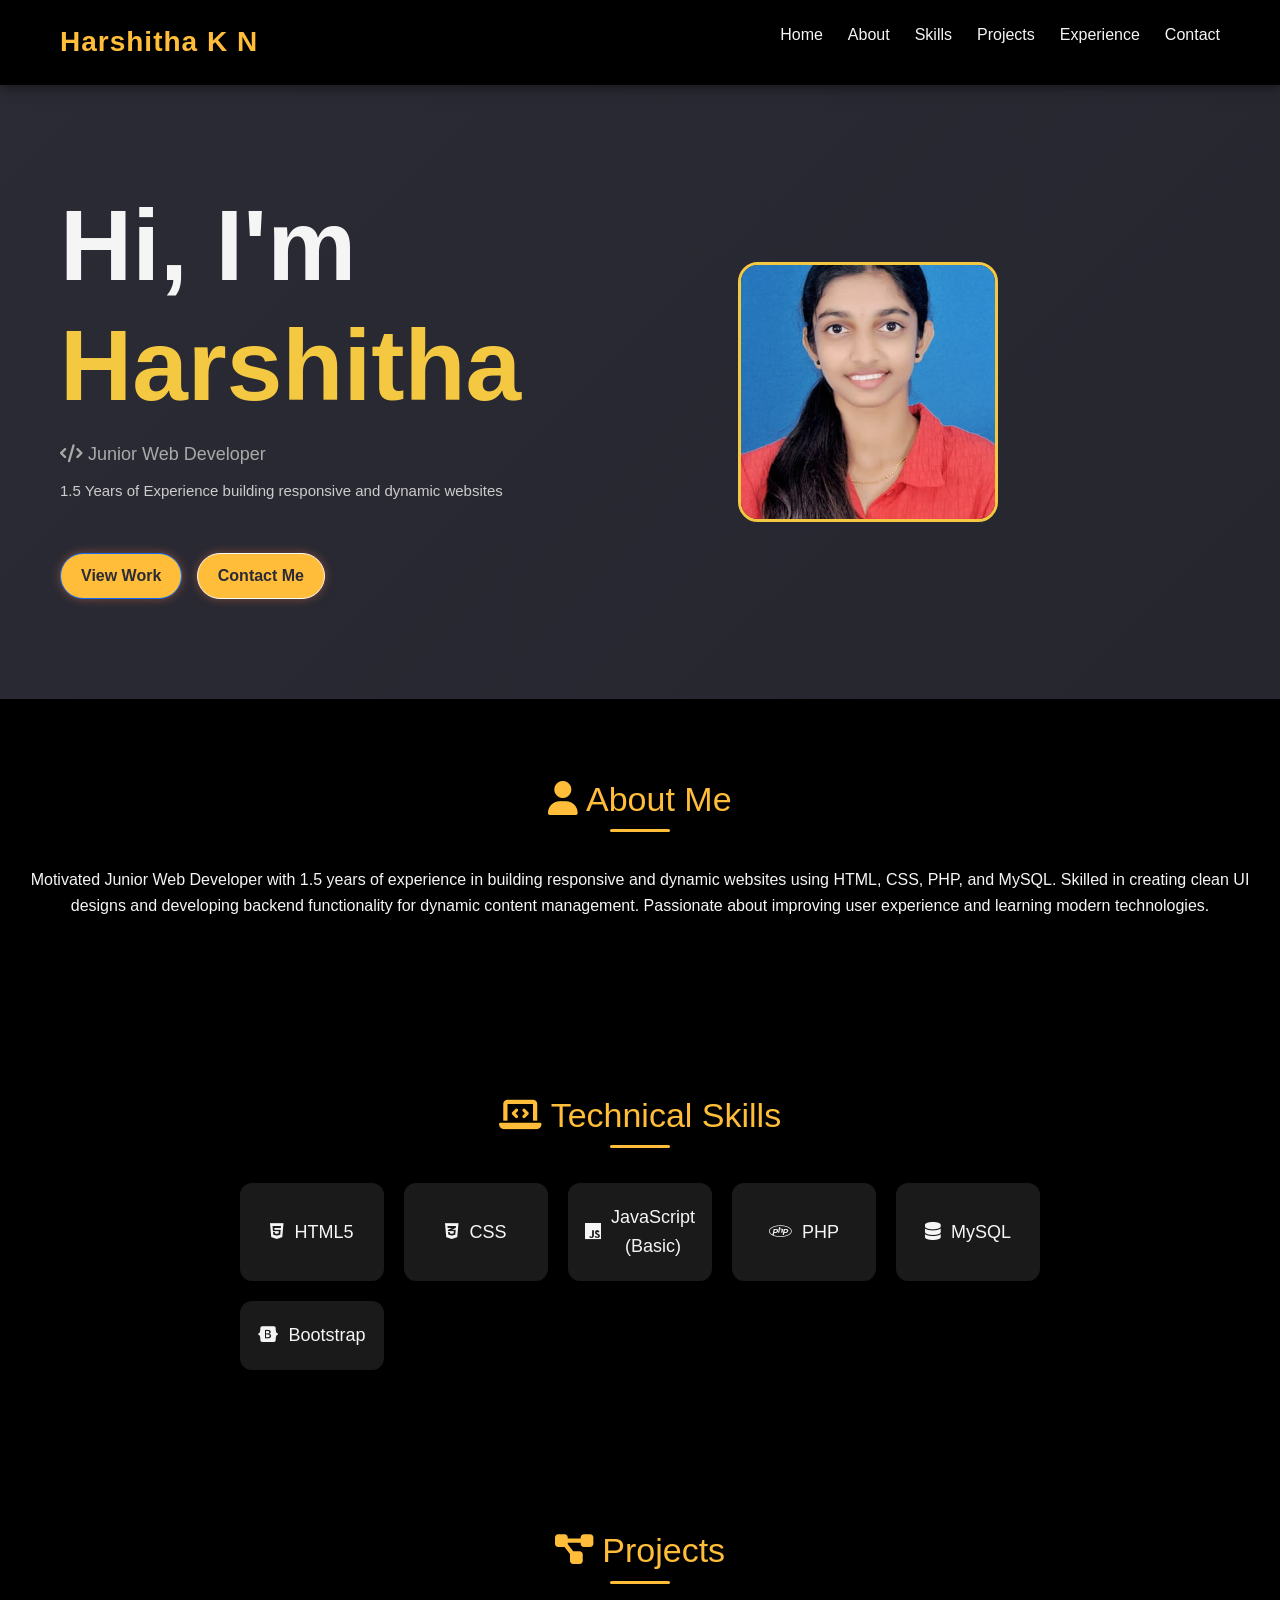
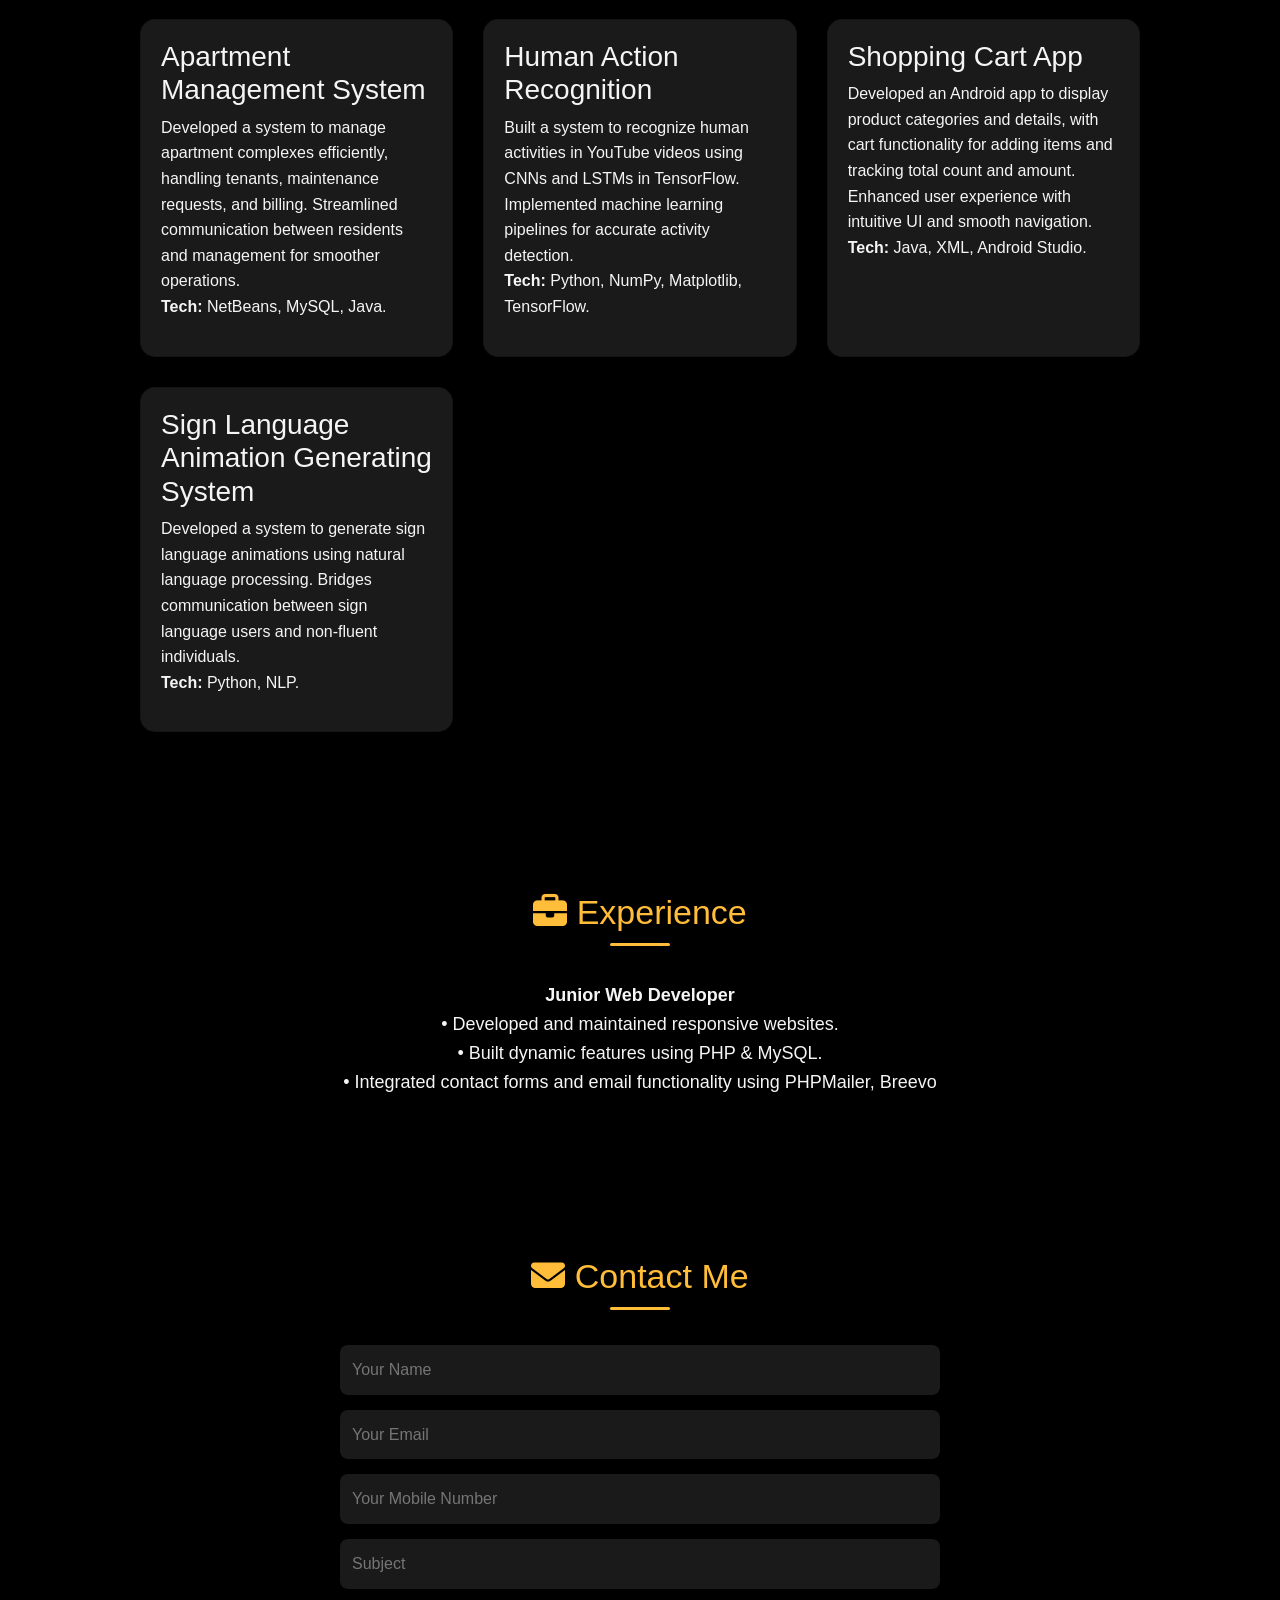
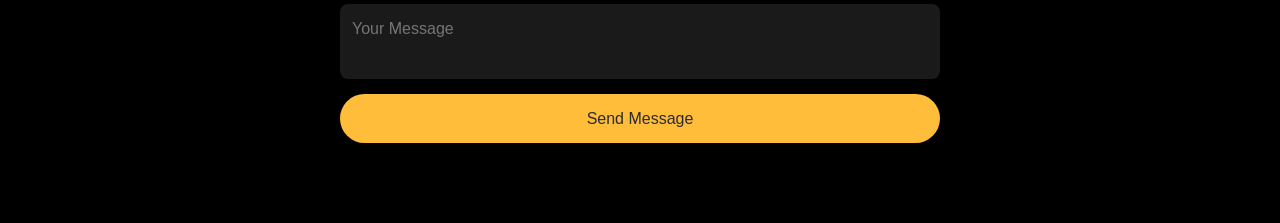
==== index.html @ 9b7e2f8a "Rename index.php to index.html" ====
<!DOCTYPE html>
<html lang="en">

<head>
    <meta charset="UTF-8">
    <link rel="stylesheet" href="https://cdnjs.cloudflare.com/ajax/libs/font-awesome/6.5.0/css/all.min.css">
    <link href="https://cdn.jsdelivr.net/npm/bootstrap@5.3.2/dist/css/bootstrap.min.css" rel="stylesheet">
    <title>Harshitha K N | Web Developer</title>
    <link href="https://fonts.googleapis.com/css2?family=Poppins:wght@300;400;500;600;700&display=swap" rel="stylesheet">
    <link rel="stylesheet" href="style.css">
</head>

<body>

    <!-- HEADER -->
    <header>
        <div class="container">
            <div class="logo">Harshitha <span>K N</span></div>
            <nav>
                <ul>
                    <li><a href="#hero">Home</a></li>
                    <li><a href="#about">About</a></li>
                    <li><a href="#skills">Skills</a></li>
                    <li><a href="#projects">Projects</a></li>
                    <li><a href="#experience">Experience</a></li>
                    <li><a href="#contact">Contact</a></li>
                </ul>
            </nav>
        </div>
    </header>

    <!-- HERO -->
    <section id="hero" class="hero">
    <div class="container">
        <div class="row align-items-center">

            <!-- LEFT SIDE TEXT -->
            <div class="col-md-6 hero-text">
                <h1>
                    Hi, I'm <span class="highlight">Harshitha</span>
                </h1>

                <p class="hero-sub">
                    <i class="fa-solid fa-code"></i>
                    Junior Web Developer
                </p>

                <p class="hero-exp">
                    1.5 Years of Experience building responsive and dynamic websites
                </p>

                <div class="hero-buttons">
                    <a href="#projects" class="btn btn-primary">View Work</a>
                    <a href="#contact" class="btn btn-outline-light">Contact Me</a>
                </div>
            </div>

            <!-- RIGHT SIDE IMAGE -->
            <div class="col-md-6 text-center">
                <div class="img-wrapper">
                    <img src="img/profile.jpeg" alt="Harshitha" class="profile-img">
                </div>
            </div>

        </div>
    </div>
</section>

    <!-- ABOUT -->
    <section id="about" class="section dark">
        <h2><i class="fa-solid fa-user"></i> About Me</h2>
        <p>
            Motivated Junior Web Developer with 1.5 years of experience in building responsive and dynamic websites
            using HTML, CSS, PHP, and MySQL. Skilled in creating clean UI designs and developing backend functionality
            for dynamic content management. Passionate about improving user experience and learning modern technologies.
        </p>
    </section>

    <!-- SKILLS -->
    <section id="skills" class="section dark">
        <h2><i class="fa-solid fa-laptop-code"></i> Technical Skills</h2>
        <ul class="skills-list">
            <li><i class="fa-brands fa-html5"></i> HTML5</li>
            <li><i class="fa-brands fa-css3-alt"></i> CSS</li>
            <li><i class="fa-brands fa-js"></i> JavaScript (Basic)</li>
            <li><i class="fa-brands fa-php"></i> PHP</li>
            <li><i class="fa-solid fa-database"></i> MySQL</li>
            <li><i class="fa-brands fa-bootstrap"></i> Bootstrap</li>
        </ul>
    </section>

    <!-- PROJECTS -->
    <section id="projects" class="section dark">
        <h2><i class="fa-solid fa-diagram-project"></i> Projects</h2>
        <div class="grid">

            <div class="card">
                <!-- <img src="project3.jpg" alt="Apartment Management System" class="project-img"> -->
                <h3>Apartment Management System</h3>
                <p>
                    Developed a system to manage apartment complexes efficiently, handling tenants, maintenance requests, and billing.
                    Streamlined communication between residents and management for smoother operations.<br>
                    <strong>Tech:</strong> NetBeans, MySQL, Java.
                </p>
            </div>

            <div class="card">
                <!-- <img src="project4.jpg" alt="Human Action Recognition" class="project-img"> -->
                <h3>Human Action Recognition</h3>
                <p>
                    Built a system to recognize human activities in YouTube videos using CNNs and LSTMs in TensorFlow.
                    Implemented machine learning pipelines for accurate activity detection.<br>
                    <strong>Tech:</strong> Python, NumPy, Matplotlib, TensorFlow.
                </p>
            </div>

            <div class="card">
                <!-- <img src="project5.jpg" alt="Shopping Cart App" class="project-img"> -->
                <h3>Shopping Cart App</h3>
                <p>
                    Developed an Android app to display product categories and details, with cart functionality for adding items and tracking total count and amount.
                    Enhanced user experience with intuitive UI and smooth navigation.<br>
                    <strong>Tech:</strong> Java, XML, Android Studio.
                </p>
            </div>

            <div class="card">
                <!-- <img src="project6.jpg" alt="Sign Language Animation System" class="project-img"> -->
                <h3>Sign Language Animation Generating System</h3>
                <p>
                    Developed a system to generate sign language animations using natural language processing.
                    Bridges communication between sign language users and non-fluent individuals.<br>
                    <strong>Tech:</strong> Python, NLP.
                </p>
            </div>


        </div>
    </section>

    <!-- EXPERIENCE -->
    <section id="experience" class="section dark experience">
        <h2><i class="fa-solid fa-briefcase"></i> Experience</h2>
        <p>
            <strong>Junior Web Developer</strong><br>
            • Developed and maintained responsive websites.<br>
            • Built dynamic features using PHP & MySQL.<br>
            • Integrated contact forms and email functionality using PHPMailer, Breevo<br>
        </p>
    </section>

    <!-- CONTACT -->
    <section id="contact" class="section dark">
        <h2><i class="fa-solid fa-envelope"></i> Contact Me</h2>
        <form action="send.php" method="post">
            <input type="text" name="name" placeholder="Your Name" required>
            <input type="email" name="email" placeholder="Your Email" required>
            <input type="text" name="number" placeholder="Your Mobile Number" required>
            <input type="text" name="subject" placeholder="Subject" required>
            <textarea name="comments" placeholder="Your Message" required></textarea>
            <button type="submit">Send Message</button>
        </form>
    </section>

</body>

</html>
---- style.css ----
/* Reset & Global */
* {
  margin: 0;
  padding: 0;
  box-sizing: border-box;
  font-family: 'Segoe UI', sans-serif;
}

body {
  background: linear-gradient(135deg, #2B2B35, #1F1F27);
  color: #F5F5F5;
  line-height: 1.6;
  scroll-behavior: smooth;
}

/* Container */
.container {
  max-width: 1200px;
  margin: auto;
  padding: 0 20px;
  display: flex;
  justify-content: space-between;
  align-items: center;
}

/* Header */
header {
  background-color: black;
  padding: 20px 0;
  position: sticky;
  top: 0;
  z-index: 100;
  backdrop-filter: blur(8px);
  box-shadow: 0 2px 12px rgba(0, 0, 0, 0.5);
}

.logo {
  font-size: 28px;
  color: #ffbd39;
  font-weight: bold;
  letter-spacing: 1px;
}

nav ul {
  list-style: none;
  display: flex;
  gap: 25px;
}

nav ul li a {
  color: #F5F5F5;
  text-decoration: none;
  font-weight: 500;
  transition: 0.3s;
  position: relative;
}

nav ul li a::after {
  content: '';
  width: 0;
  height: 2px;
  background: #ffbd39;
  position: absolute;
  left: 0;
  bottom: -4px;
  transition: 0.3s;
}

nav ul li a:hover::after {
  width: 100%;
}

nav ul li a:hover {
  color: #ffbd39;
}

/* Hero */
.hero {
    padding: 100px 0;
}

.hero-text h1 {
    font-size: 100px;
    font-weight: 700;
    margin-bottom: 15px;
}

.hero-text .highlight {
    color: #f5c842;
}

.hero-sub {
    font-size: 18px;
    color: #aaa;
    margin-bottom: 10px;
}

.hero-exp {
    font-size: 15px;
    color: #ccc;
    margin-bottom: 25px;
}

.hero-buttons .btn {
    margin-right: 10px;
    border-radius: 30px;
    padding: 10px 20px;
}

/* Image styling */
.img-wrapper {
    position: relative;
    display: inline-block;
}

.profile-img {
    width: 260px;
    height: 260px;
    object-fit: cover;
    border-radius: 20px;
    border: 3px solid #f5c842;
    transition: transform 0.3s ease;
}

.profile-img:hover {
    transform: scale(1.05);
}

@keyframes fadeIn {
  0% {
    opacity: 0;
    transform: translateY(20px);
  }

  100% {
    opacity: 1;
    transform: translateY(0);
  }
}

.btn {
  background-color: #ffbd39;
  color: #2B2B35;
  padding: 12px 25px;
  display: inline-block;
  border-radius: 30px;
  text-decoration: none;
  margin-top: 25px;
  font-weight: bold;
  box-shadow: 0 0 10px rgba(255, 127, 80, 0.4);
  transition: 0.3s ease;
}

.btn:hover {
  background-color: #FF5722;
  color: white;
  transform: scale(1.05);
}

/* Section */
.section {
  padding: 80px 20px;
  text-align: center;
}

.section h2 {
  font-size: 34px;
  margin-bottom: 35px;
  color: #ffbd39;
  position: relative;
}

.section h2::after {
  content: '';
  display: block;
  width: 60px;
  height: 3px;
  background: #ffbd39;
  margin: 10px auto 0;
  border-radius: 3px;
}

.section.dark {
  background-color: black;
}

/* Skills */
.skills-list {
  list-style: none;
  display: grid;
  grid-template-columns: repeat(auto-fit, minmax(140px, 1fr));
  gap: 20px;
  padding: 0;
  max-width: 800px;
  margin: auto;
}

.skills-list li {
  background: rgba(255, 255, 255, 0.1);
  padding: 20px;
  border-radius: 12px;
  font-size: 18px;
  font-weight: 500;
  display: flex;
  align-items: center;
  justify-content: center;
  gap: 10px;
  transition: 0.3s;
}

.skills-list li:hover {
  background: #ffbd39;
  color: #2B2B35;
}

/* Projects */
.grid {
  display: grid;
  grid-template-columns: repeat(auto-fit, minmax(260px, 1fr));
  gap: 30px;
  max-width: 1000px;
  margin: auto;
}

.card {
  background: rgba(255, 255, 255, 0.1);
  border-radius: 15px;
  padding: 20px;
  text-align: left;
  transition: 0.3s;
  color: #F5F5F5;
  backdrop-filter: blur(8px);
}

.card:hover {
  transform: translateY(-8px);
  border: 1px solid #ffbd39;
  box-shadow: 0 8px 16px rgba(0, 0, 0, 0.3);
}

.project-img {
  width: 100%;
  height: 180px;
  object-fit: cover;
  border-radius: 10px;
  margin-bottom: 15px;
}

/* Experience */
.experience p {
  max-width: 700px;
  margin: auto;
  font-size: 18px;
}

/* Contact */
form {
  max-width: 600px;
  margin: auto;
  display: flex;
  flex-direction: column;
  gap: 15px;
}

form input,
form textarea {
  padding: 12px;
  font-size: 16px;
  border: none;
  background: rgba(255, 255, 255, 0.1);
  color: white;
  border-radius: 8px;
}

form textarea {
  resize: none;
}

form button {
  background-color: #ffbd39;
  color: #2B2B35;
  padding: 12px;
  font-size: 16px;
  border: none;
  border-radius: 30px;
  cursor: pointer;
  transition: 0.3s;
}

form button:hover {
  background-color: #FF5722;
  color: white;
}


.thankyou-page {
  display: flex;
  justify-content: center;
  align-items: center;
  height: 100vh;
  background: linear-gradient(135deg, #74ebd5, #ACB6E5);
}

.thankyou-container {
  text-align: center;
  background: #fff;
  padding: 40px 25px;
  border-radius: 12px;
  box-shadow: 0 8px 20px rgba(0, 0, 0, 0.1);
  max-width: 450px;
  width: 90%;
}

.thankyou-container i {
  color: #4BB543;
  font-size: 70px;
  margin-bottom: 15px;
}

.thankyou-container h1 {
  margin: 10px 0;
  font-size: 28px;
  color: #333;

}

.thankyou-container p {
  font-size: 16px;
  color: #555;
  margin: 10px 0 20px;
}

.thankyou-container a {
  display: inline-block;
  padding: 10px 25px;
  background: #4BB543;
  color: #fff;
  border-radius: 50px;
  text-decoration: none;
  font-weight: 600;
}

.thankyou-container a:hover {
  background: #3a9339;
}


/* Responsive */
@media (max-width: 768px) {
  .container {
    flex-direction: column;
  }

  nav ul {
    flex-direction: column;
    gap: 10px;
    padding-top: 10px;
  }

  .social-icons {
    display: none;
  }
}
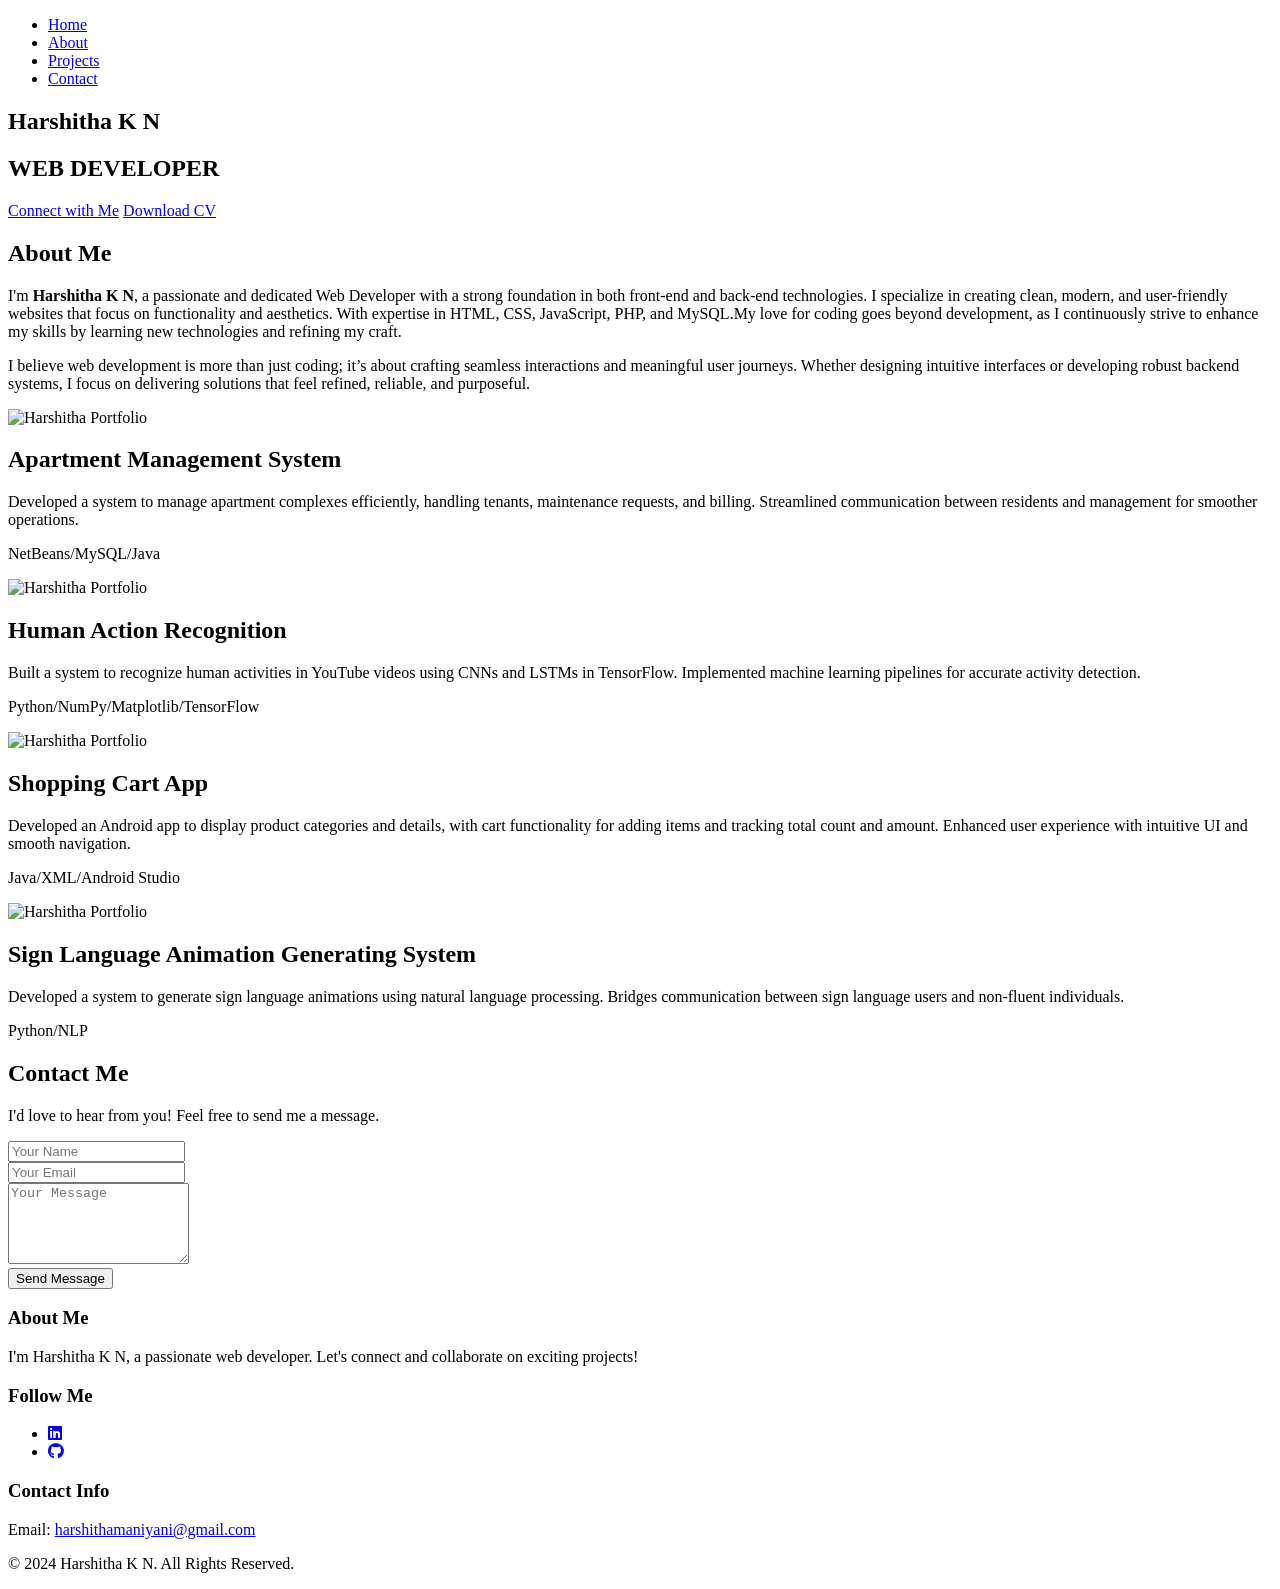
==== commit 1a1c0c38: "Update index.html" ====
--- a/index.html
+++ b/index.html
@@ -3,164 +3,157 @@
 
 <head>
     <meta charset="UTF-8">
-    <link rel="stylesheet" href="https://cdnjs.cloudflare.com/ajax/libs/font-awesome/6.5.0/css/all.min.css">
-    <link href="https://cdn.jsdelivr.net/npm/bootstrap@5.3.2/dist/css/bootstrap.min.css" rel="stylesheet">
-    <title>Harshitha K N | Web Developer</title>
-    <link href="https://fonts.googleapis.com/css2?family=Poppins:wght@300;400;500;600;700&display=swap" rel="stylesheet">
-    <link rel="stylesheet" href="style.css">
+    <meta name="viewport" content="width=device-width, initial-scale=1.0">
+    <meta http-equiv="X-UA-Compatible" content="IE=edge">
+    <meta name="description"
+        content="Harshitha K N's portfolio – A web developer showcasing expertise in HTML, CSS, JavaScript, PHP, and MySQL. Explore innovative web development projects with responsive design and seamless user experience." />
+    <meta name="keywords" content="Harshitha K N, web developer, portfolio" />
+    <title>Harshitha K N | Portfolio</title>
+    <link rel="stylesheet" href="css/style.css" />
+    <link rel="stylesheet" href="https://cdnjs.cloudflare.com/ajax/libs/font-awesome/6.6.0/css/all.min.css"
+        integrity="sha512-Kc323vGBEqzTmouAECnVceyQqyqdsSiqLQISBL29aUW4U/M7pSPA/gEUZQqv1cwx4OnYxTxve5UMg5GT6L4JJg=="
+        crossorigin="anonymous" referrerpolicy="no-referrer" />
+
 </head>
 
+<nav class="navbar">
+    <ul class="nav-links">
+        <li><a href="#home" aria-label="Home">Home</a></li>
+        <li><a href="#about" aria-label="About">About</a></li>
+        <li><a href="#projects" aria-label="Projects">Projects</a></li>
+        <li><a href="#contact" aria-label="Contact">Contact</a></li>
+    </ul>
+    <div class="burger">
+        <div class="line1"></div>
+        <div class="line2"></div>
+        <div class="line3"></div>
+    </div>
+</nav>
+
 <body>
+    <section id="home" class="hero">
+        <div class="hero-container">
+            <h1 class="title-two">Harshitha K N</h1>
+            <h2 class="title-one">WEB DEVELOPER</h2>
+            <div>
+                <a href="mailto:harshithamaniyani@gmail.com" target="_blank" class="btn-two"
+                    aria-label="Harshitha Email">Connect with Me</a>
+                <a href="Harshitha_resume.pdf" target="_blank" aria-label="Harshitha CV" class="btn-one">Download CV</a>
+            </div>
+        </div>
 
-    <!-- HEADER -->
-    <header>
-        <div class="container">
-            <div class="logo">Harshitha <span>K N</span></div>
-            <nav>
-                <ul>
-                    <li><a href="#hero">Home</a></li>
-                    <li><a href="#about">About</a></li>
-                    <li><a href="#skills">Skills</a></li>
-                    <li><a href="#projects">Projects</a></li>
-                    <li><a href="#experience">Experience</a></li>
-                    <li><a href="#contact">Contact</a></li>
-                </ul>
-            </nav>
-        </div>
-    </header>
-
-    <!-- HERO -->
-    <section id="hero" class="hero">
-    <div class="container">
-        <div class="row align-items-center">
-
-            <!-- LEFT SIDE TEXT -->
-            <div class="col-md-6 hero-text">
-                <h1>
-                    Hi, I'm <span class="highlight">Harshitha</span>
-                </h1>
-
-                <p class="hero-sub">
-                    <i class="fa-solid fa-code"></i>
-                    Junior Web Developer
-                </p>
-
-                <p class="hero-exp">
-                    1.5 Years of Experience building responsive and dynamic websites
-                </p>
-
-                <div class="hero-buttons">
-                    <a href="#projects" class="btn btn-primary">View Work</a>
-                    <a href="#contact" class="btn btn-outline-light">Contact Me</a>
-                </div>
-            </div>
-
-            <!-- RIGHT SIDE IMAGE -->
-            <div class="col-md-6 text-center">
-                <div class="img-wrapper">
-                    <img src="img/profile.jpeg" alt="Harshitha" class="profile-img">
-                </div>
-            </div>
-
-        </div>
-    </div>
-</section>
-
-    <!-- ABOUT -->
-    <section id="about" class="section dark">
-        <h2><i class="fa-solid fa-user"></i> About Me</h2>
-        <p>
-            Motivated Junior Web Developer with 1.5 years of experience in building responsive and dynamic websites
-            using HTML, CSS, PHP, and MySQL. Skilled in creating clean UI designs and developing backend functionality
-            for dynamic content management. Passionate about improving user experience and learning modern technologies.
-        </p>
     </section>
 
-    <!-- SKILLS -->
-    <section id="skills" class="section dark">
-        <h2><i class="fa-solid fa-laptop-code"></i> Technical Skills</h2>
-        <ul class="skills-list">
-            <li><i class="fa-brands fa-html5"></i> HTML5</li>
-            <li><i class="fa-brands fa-css3-alt"></i> CSS</li>
-            <li><i class="fa-brands fa-js"></i> JavaScript (Basic)</li>
-            <li><i class="fa-brands fa-php"></i> PHP</li>
-            <li><i class="fa-solid fa-database"></i> MySQL</li>
-            <li><i class="fa-brands fa-bootstrap"></i> Bootstrap</li>
-        </ul>
-    </section>
-
-    <!-- PROJECTS -->
-    <section id="projects" class="section dark">
-        <h2><i class="fa-solid fa-diagram-project"></i> Projects</h2>
-        <div class="grid">
-
-            <div class="card">
-                <!-- <img src="project3.jpg" alt="Apartment Management System" class="project-img"> -->
-                <h3>Apartment Management System</h3>
-                <p>
-                    Developed a system to manage apartment complexes efficiently, handling tenants, maintenance requests, and billing.
-                    Streamlined communication between residents and management for smoother operations.<br>
-                    <strong>Tech:</strong> NetBeans, MySQL, Java.
-                </p>
-            </div>
-
-            <div class="card">
-                <!-- <img src="project4.jpg" alt="Human Action Recognition" class="project-img"> -->
-                <h3>Human Action Recognition</h3>
-                <p>
-                    Built a system to recognize human activities in YouTube videos using CNNs and LSTMs in TensorFlow.
-                    Implemented machine learning pipelines for accurate activity detection.<br>
-                    <strong>Tech:</strong> Python, NumPy, Matplotlib, TensorFlow.
-                </p>
-            </div>
-
-            <div class="card">
-                <!-- <img src="project5.jpg" alt="Shopping Cart App" class="project-img"> -->
-                <h3>Shopping Cart App</h3>
-                <p>
-                    Developed an Android app to display product categories and details, with cart functionality for adding items and tracking total count and amount.
-                    Enhanced user experience with intuitive UI and smooth navigation.<br>
-                    <strong>Tech:</strong> Java, XML, Android Studio.
-                </p>
-            </div>
-
-            <div class="card">
-                <!-- <img src="project6.jpg" alt="Sign Language Animation System" class="project-img"> -->
-                <h3>Sign Language Animation Generating System</h3>
-                <p>
-                    Developed a system to generate sign language animations using natural language processing.
-                    Bridges communication between sign language users and non-fluent individuals.<br>
-                    <strong>Tech:</strong> Python, NLP.
-                </p>
-            </div>
-
+    <section id="about">
+        <div class="about-content">
+            <h2 class="title-three">About Me</h2>
+            <p>I'm <strong>Harshitha K N</strong>, a passionate and dedicated Web Developer with a strong foundation in
+                both front-end and back-end technologies. I specialize in creating clean, modern, and user-friendly
+                websites that focus on functionality and aesthetics. With expertise in HTML, CSS, JavaScript, PHP, and
+                MySQL.My love for coding goes beyond development, as I continuously strive
+                to enhance my skills by learning new technologies and refining my craft.
+            </p>
+            <p>I believe web development is more than just coding; it’s about crafting seamless interactions and meaningful user journeys. Whether designing intuitive interfaces or developing robust backend systems, I focus on delivering solutions that feel refined, reliable, and purposeful.</p>
 
         </div>
     </section>
 
-    <!-- EXPERIENCE -->
-    <section id="experience" class="section dark experience">
-        <h2><i class="fa-solid fa-briefcase"></i> Experience</h2>
-        <p>
-            <strong>Junior Web Developer</strong><br>
-            • Developed and maintained responsive websites.<br>
-            • Built dynamic features using PHP & MySQL.<br>
-            • Integrated contact forms and email functionality using PHPMailer, Breevo<br>
-        </p>
+    <section id="projects">
+        <div class="projects-wrapper">
+            <div class="project-card">
+                <img src="img/apartment.png" alt="Harshitha Portfolio" class="project-image">
+                <h2>Apartment Management System</h2>
+                <p>Developed a system to manage apartment complexes efficiently, handling tenants, maintenance requests, and billing. Streamlined communication between residents and management for smoother operations.</p>
+               <p>
+                 NetBeans/MySQL/Java
+               </p>
+            </div>
+            <div class="project-card">
+                <img src="img/human-action.png" alt="Harshitha Portfolio" class="project-image">
+                <h2>Human Action Recognition</h2>
+                <p>Built a system to recognize human activities in YouTube videos using CNNs and LSTMs in TensorFlow. Implemented machine learning pipelines for accurate activity detection.</p>
+                <p>
+                    Python/NumPy/Matplotlib/TensorFlow
+                </p>
+               
+            </div>
+            <div class="project-card">
+                <img src="img/shopping-cart.png" alt="Harshitha Portfolio" class="project-image">
+                <h2>Shopping Cart App</h2>
+                <p>Developed an Android app to display product categories and details, with cart functionality for adding items and tracking total count and amount. Enhanced user experience with intuitive UI and smooth navigation.</p>
+               <p>
+                Java/XML/Android Studio
+               </p>
+            </div>
+                 <div class="project-card">
+                <img src="img/sign-language.png" alt="Harshitha Portfolio" class="project-image">
+                <h2>Sign Language Animation Generating System</h2>
+                <p>Developed a system to generate sign language animations using natural language processing. Bridges communication between sign language users and non-fluent individuals.</p>
+                <p>Python/NLP
+                </p>
+            </div>
+        </div>
+       
+    </section>
+    
+
+    <section id="contact" class="contact-section">
+        <div class="container">
+            <h2>Contact Me</h2>
+            <p>I'd love to hear from you! Feel free to send me a message.</p>
+            <form action="https://formspree.io/f/meevayej" method="post" class="contact-form">
+                <input type="hidden" name="_redirect" value="thank.html">
+
+                <div class="form-group">
+                    <input type="text" id="name" name="name" placeholder="Your Name" required>
+                </div>
+                <div class="form-group">
+                    <input type="email" id="email" name="email" placeholder="Your Email" required>
+                </div>
+                <div class="form-group">
+                    <textarea id="message" name="message" rows="5" placeholder="Your Message"></textarea>
+                </div>
+                <button type="submit" class="btn-one">Send Message</button>
+            </form>
+        </div>
     </section>
 
-    <!-- CONTACT -->
-    <section id="contact" class="section dark">
-        <h2><i class="fa-solid fa-envelope"></i> Contact Me</h2>
-        <form action="send.php" method="post">
-            <input type="text" name="name" placeholder="Your Name" required>
-            <input type="email" name="email" placeholder="Your Email" required>
-            <input type="text" name="number" placeholder="Your Mobile Number" required>
-            <input type="text" name="subject" placeholder="Subject" required>
-            <textarea name="comments" placeholder="Your Message" required></textarea>
-            <button type="submit">Send Message</button>
-        </form>
-    </section>
+
+    <footer class="footer-section">
+        <div class="footer-container">
+            <div class="footer-content">
+                <div class="footer-about">
+                    <h3>About Me</h3>
+                    <p>I'm Harshitha K N, a passionate web developer. Let's connect and collaborate on exciting projects!
+                    </p>
+                </div>
+                <div class="footer-social">
+                    <h3>Follow Me</h3>
+                    <ul class="social-links">
+                        <li><a href="www.linkedin.com/in/harshitha-k-n-a8bb" target="_blank"
+                                aria-label="Harshitha Linkedin"><i class="fab fa-linkedin"></i></a></li>
+                        <li><a href="https://github.com/HarshithaGith" target="_blank" aria-label="Harshitha Github"><i
+                                    class="fab fa-github"></i></a>
+                        </li>
+                        <!-- <li><a href="#" target="_blank"><i class="fab fa-twitter"></i></a></li> -->
+                        <!-- <li><a href="#" target="_blank"
+                                aria-label="Harshitha Instagram"><i class="fab fa-instagram"></i></a></li> -->
+                    </ul>
+                </div>
+                <div class="footer-contact">
+                    <h3>Contact Info</h3>
+                    <p>Email: <a href="mailto:harshithamaniyani@gmail.com" target="_blank"
+                            aria-label="Harshitha Email">harshithamaniyani@gmail.com</a>
+                    </p>
+                </div>
+            </div>
+            <div class="footer-bottom">
+                <p>&copy; 2024 Harshitha K N. All Rights Reserved.</p>
+            </div>
+        </div>
+    </footer>
+
+    <script src="script.js" defer></script>
 
 </body>
 
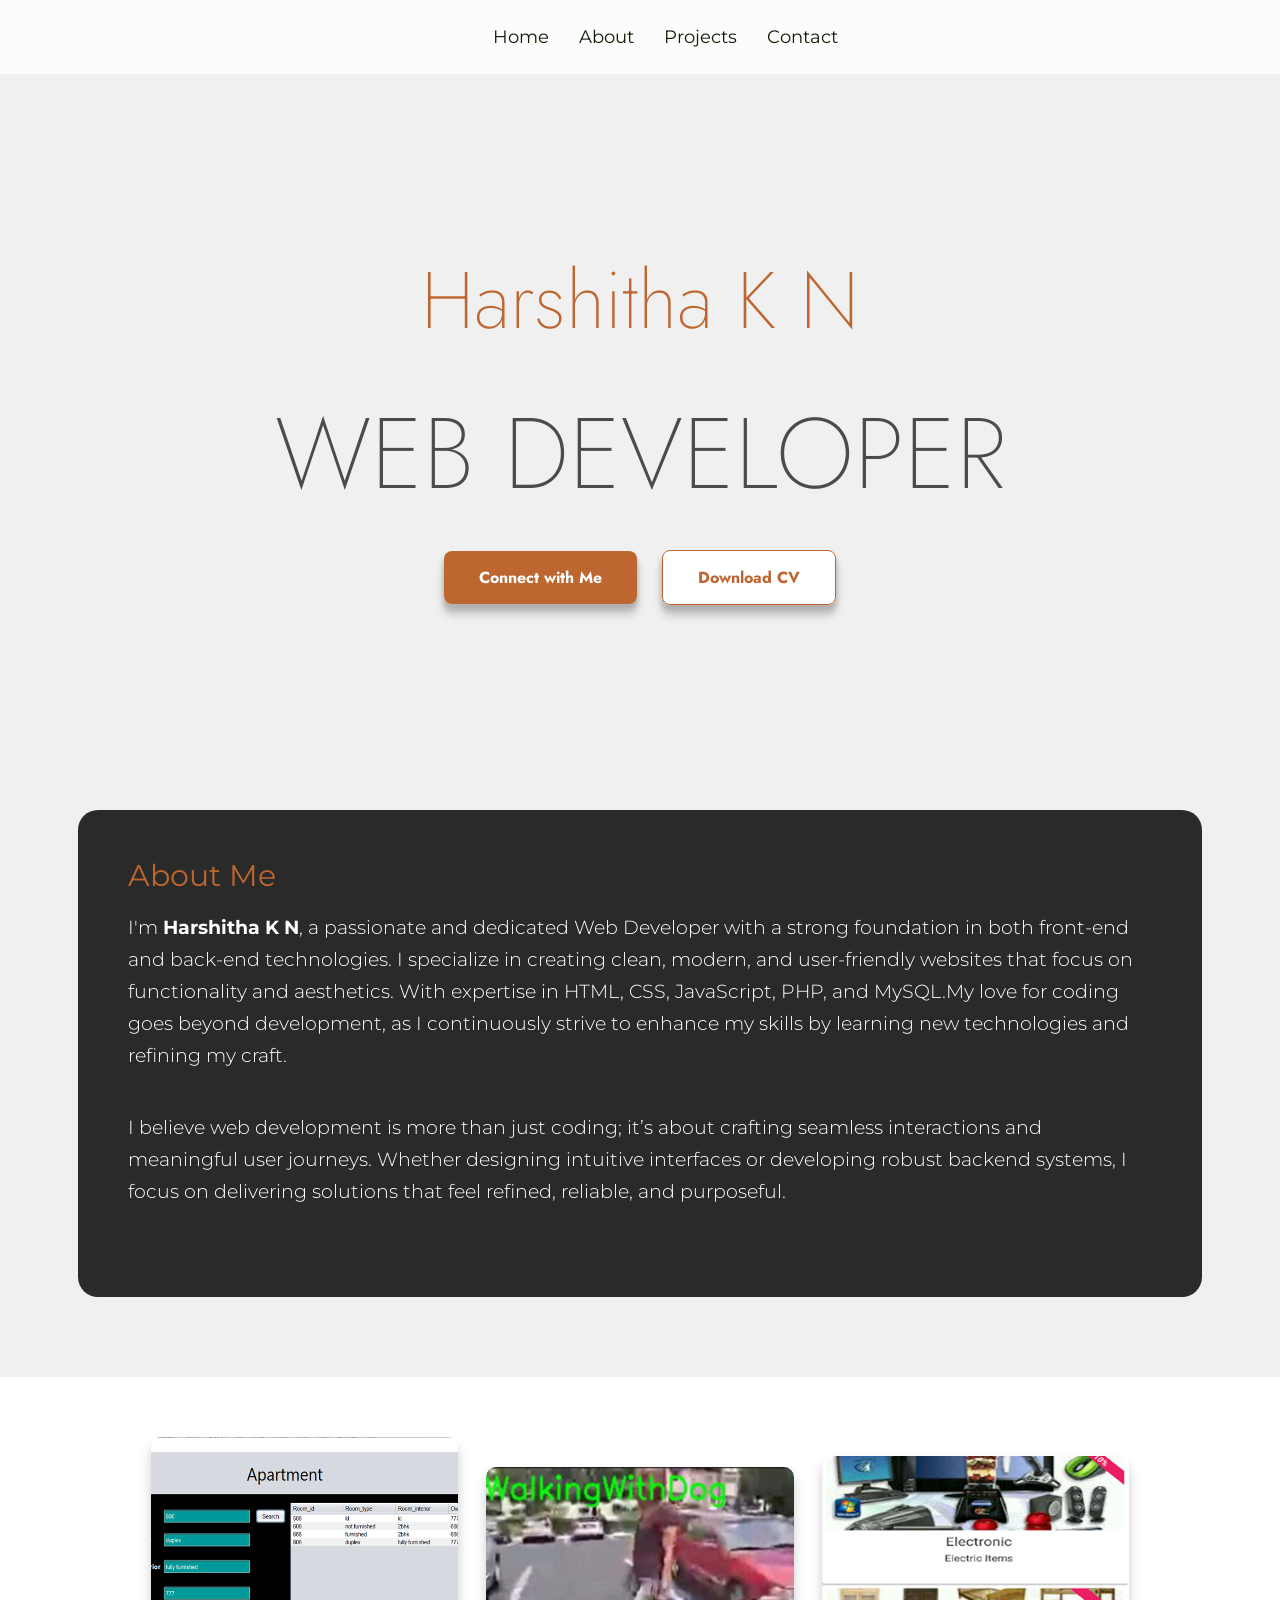
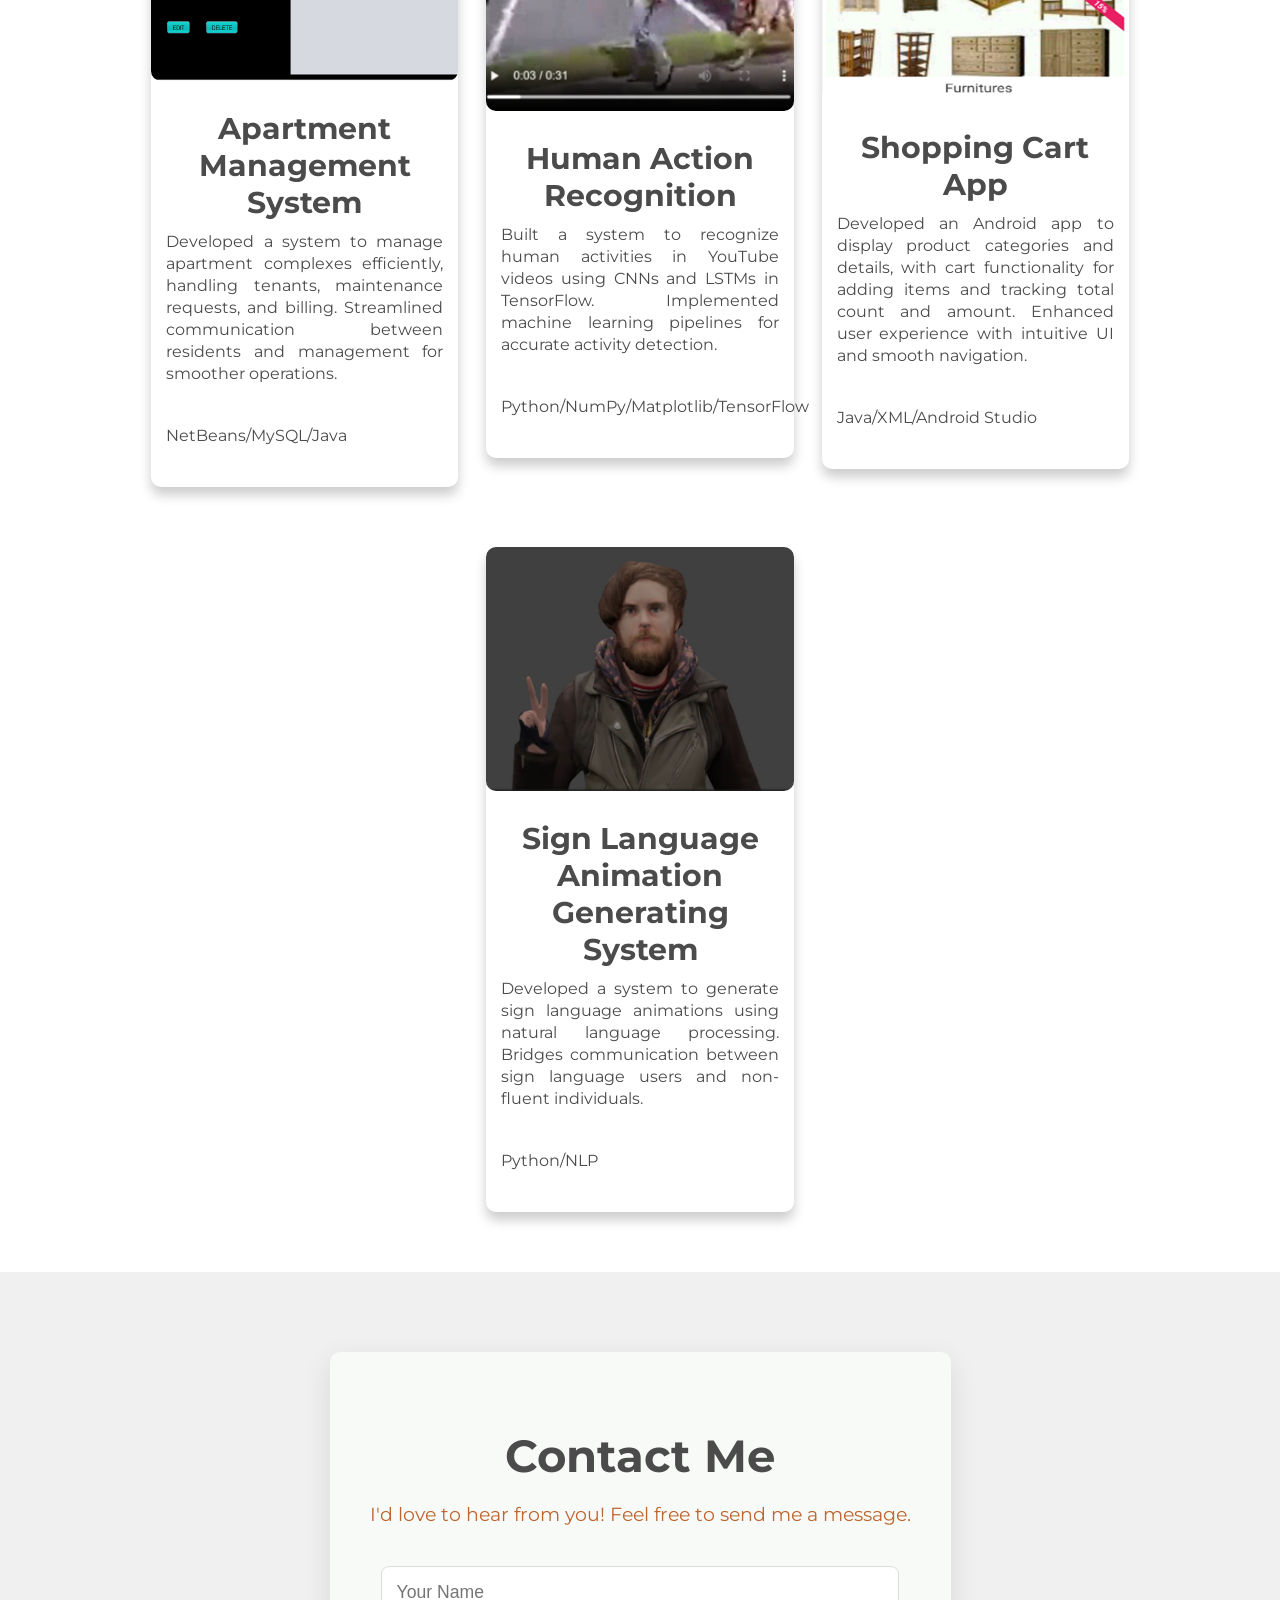
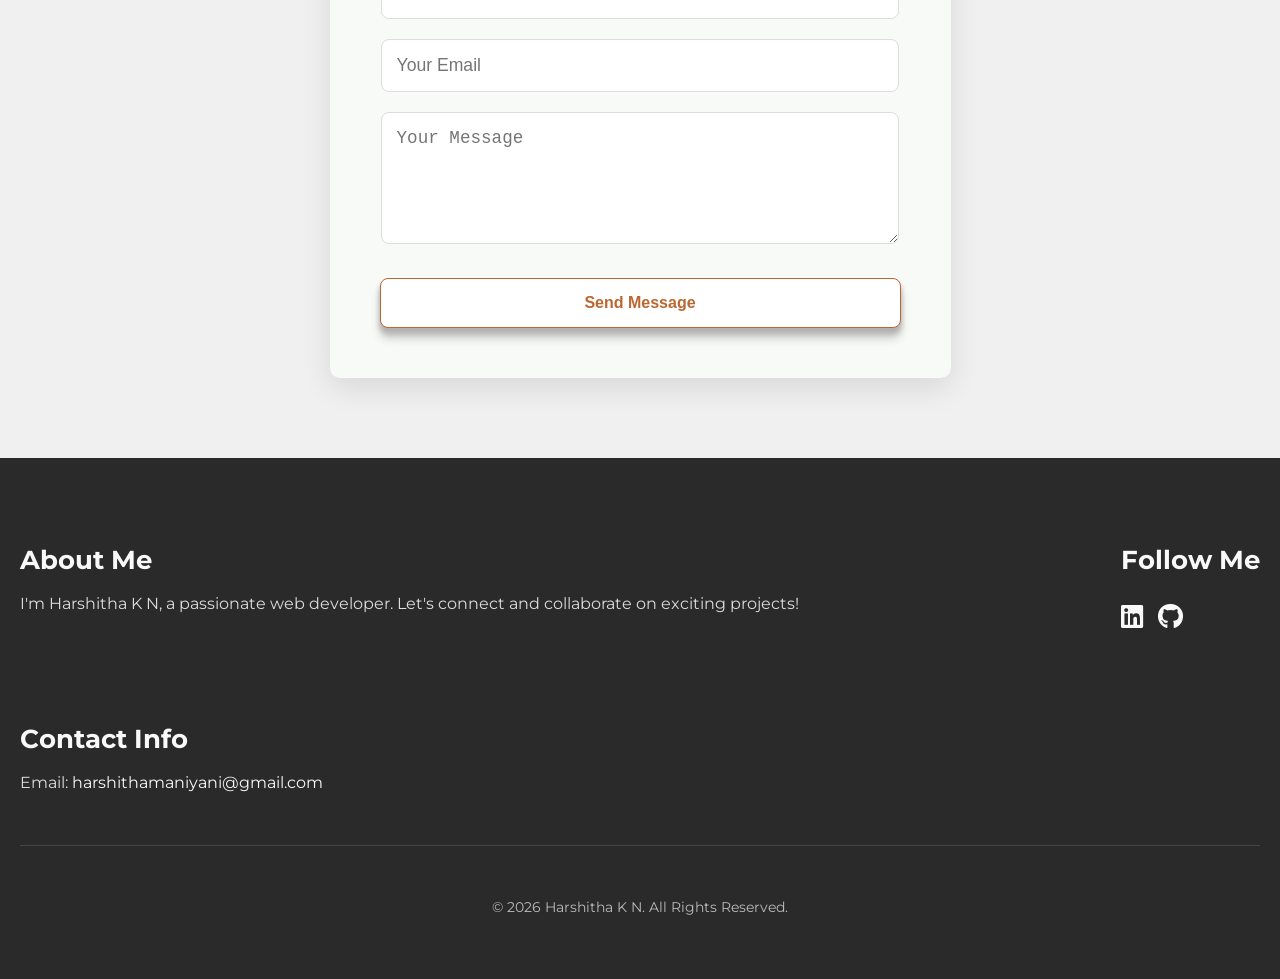
==== commit 4047acc6: "Update index.html" ====
--- a/index.html
+++ b/index.html
@@ -148,7 +148,7 @@
                 </div>
             </div>
             <div class="footer-bottom">
-                <p>&copy; 2024 Harshitha K N. All Rights Reserved.</p>
+                <p>&copy; 2026 Harshitha K N. All Rights Reserved.</p>
             </div>
         </div>
     </footer>
--- a/css/style.css
+++ b/css/style.css
@@ -0,0 +1,716 @@
+@import url('https://fonts.googleapis.com/css2?family=Jost:ital,wght@0,100..900;1,100..900&display=swap');
+@import url('https://fonts.googleapis.com/css2?family=Montserrat:ital,wght@0,100..900;1,100..900&display=swap');
+
+:root {
+    --primary-color: #bd6630;
+    --secondary-color: #4b4b4b;
+    --border-color: rgba(128, 128, 128, 0.4);
+}
+
+html {
+    scroll-behavior: smooth;
+}
+
+body {
+    margin: 0;
+    padding: 0;
+    overflow-x: hidden;
+    color: var(--primary-color);
+    background-color: rgb(240, 240, 240);
+    font-family: "Montserrat", sans-serif;
+}
+
+.navbar {
+    width: 100%;
+    display: flex;
+    align-items: center;
+    justify-content: center;
+    padding: 10px 5px 10px 5px;
+    background: rgba(255, 255, 255, 0.781);
+    position: fixed;
+    z-index: 100;
+}
+
+.nav-links {
+    display: flex;
+    list-style: none;
+}
+
+.nav-links li {
+    margin: 0 15px;
+}
+
+.nav-links a {
+    color: #0e1f05;
+    text-decoration: none;
+    font-size: 18px;
+    transition: color 0.3s ease;
+}
+
+.nav-links a:hover {
+    color: var(--primary-color);
+}
+
+/* Burger menu */
+.burger {
+    display: none;
+    cursor: pointer;
+    flex-direction: column;
+    gap: 5px;
+}
+
+.burger div {
+    width: 25px;
+    height: 3px;
+    background-color: var(--secondary-color);
+    transition: all 0.3s ease;
+}
+
+.hero {
+    position: relative;
+    display: flex;
+    justify-content: center;
+    align-items: center;
+    padding: 0px 60px;
+    height: 90vh;
+    font-family: "Jost", sans-serif;
+}
+
+.title-one {
+    color: var(--secondary-color);
+    font-weight: 200;
+    font-size: 100px;
+    margin: 0px;
+}
+
+.title-two {
+    font-size: 80px;
+    color: var(--primary-color);
+    font-weight: 200;
+    margin: 60px 0 23px 0;
+}
+
+.hero-container {
+    width: 100%;
+    display: flex;
+    flex-direction: column;
+    justify-content: center;
+    align-items: center;
+}
+
+.hero-container div {
+    padding: 40px 0;
+}
+
+.img-container {
+    width: 40%;
+}
+
+.img {
+    border-radius: 200px 200px 0 0;
+    background-image: url("#");
+    background-size: cover;
+    margin-bottom: -250px;
+    width: 400px;
+    height: 500px;
+    border: 1px solid;
+    filter: blur(0.5px);
+    transition: filter 0.5s;
+}
+
+.img:hover {
+    filter: blur(0);
+}
+
+.btn-one {
+    background-color: #ffffff;
+    color: var(--primary-color);
+    border: 1px solid var(--primary-color);
+    padding: 15px 35px;
+    font-size: 16px;
+    font-weight: bold;
+    border-radius: 8px;
+    box-shadow: 0 5px 5px #b0b0b0, 0 10px 10px rgba(0, 0, 0, 0.2);
+    cursor: pointer;
+    transition: all 0.3s ease-in;
+    margin: 10px;
+    text-decoration: none;
+}
+
+.btn-one:hover {
+    background-color: var(--secondary-color);
+    box-shadow: 0 3px 0 #b0b0b0, 0 8px 12px rgba(0, 0, 0, 0.2);
+    transform: translateY(-2px);
+    color: #fff;
+    border: none;
+}
+
+.btn-one:active {
+    background-color: #6b6b6b;
+    color: white;
+    box-shadow: 0 1px 0 #b0b0b0, 0 4px 6px rgba(0, 0, 0, 0.2);
+    transform: translateY(1px);
+}
+
+#about {
+    width: 80%;
+    margin: auto;
+    background-color: rgb(43, 42, 42);
+    padding: 50px;
+    color: white;
+    border-radius: 20px;
+    font-weight: 300;
+    line-height: 2em;
+}
+
+.title-three {
+    font-size: 30px;
+    font-weight: 400;
+    color: var(--primary-color);
+    margin-top: 0px;
+}
+
+#projects {
+    background-color: #ffffff;
+    margin-top: 80px;
+    padding: 60px 0;
+}
+
+
+.projects-wrapper {
+    width: 80%;
+    margin: auto;
+    display: flex;
+    justify-content: center;
+    align-items: center;
+    gap: 60px 28px;
+    flex-wrap: wrap;
+}
+
+.project-display {
+    position: relative;
+}
+
+.desktop-frame {
+    max-width: 500px;
+    position: relative;
+    z-index: 1;
+}
+
+.project-image-container {
+    position: absolute;
+    top: 22px;
+    left: 12px;
+}
+
+.project-image {
+    width: 480px;
+    height: 244px;
+    object-fit: cover;
+}
+
+.project-info {
+    margin-left: 40px;
+    text-align: left;
+    line-height: 1.8em;
+    color: var(--secondary-color);
+}
+
+.project-card {
+    width: 30%;
+    box-shadow: 0 0 0 #b0b0b0, 0 8px 12px rgba(0, 0, 0, 0.2);
+    border-radius: 10px;
+    text-align: center;
+}
+
+.project-card img {
+    width: 100%;
+    border-radius: 10px;
+}
+
+.project-card h2 {
+    font-size: 30px;
+    margin-bottom: 0px;
+    color: var(--secondary-color);
+    padding: 0 15px;
+}
+
+.project-card p {
+    color: var(--secondary-color);
+    font-size: 16px;
+    line-height: 22px;
+    text-align: justify;
+    margin-top: 10px;
+    padding: 0 15px;
+}
+
+.slider-controls {
+    display: flex;
+    gap: 20px;
+    justify-content: center;
+}
+
+.slider-controls button {
+    background: none;
+    border: 1px solid var(--border-color);
+    border-radius: 3px;
+    font-size: 2rem;
+    cursor: pointer;
+    padding: 0px 10px;
+    color: var(--secondary-color);
+    transition: color 0.3s ease;
+    box-shadow: 1px 1px 4px rgba(0, 0, 0, 0.3);
+    margin-top: 12px;
+}
+
+.slider-controls button:hover {
+    color: var(--primary-color);
+}
+
+
+/* General styling for the contact section */
+.contact-section {
+    padding: 80px 20px;
+    display: flex;
+    justify-content: center;
+    align-items: center;
+}
+
+.container {
+    max-width: 1200px;
+    box-shadow: 0 10px 30px rgba(0, 0, 0, 0.1);
+    padding: 40px;
+    border-radius: 10px;
+    text-align: center;
+    background-color: #f8faf7;
+}
+
+/* Title styling */
+h2 {
+    font-size: 2.8rem;
+    color: var(--secondary-color);
+    margin-bottom: 15px;
+}
+
+p {
+    font-size: 1.2rem;
+    margin-bottom: 40px;
+}
+
+/* Form styling */
+.contact-form {
+    display: flex;
+    flex-direction: column;
+
+}
+
+.form-group {
+    margin-bottom: 20px;
+}
+
+.form-group input,
+.form-group textarea {
+    width: 90%;
+    padding: 15px;
+    font-size: 1.1rem;
+    border-radius: 8px;
+    border: 1px solid #ddd;
+    /* background-color: #f8faf7; */
+    transition: border-color 0.3s ease, box-shadow 0.3s ease;
+}
+
+/* Input hover effects */
+.form-group input:focus,
+.form-group textarea:focus {
+    border-color: var(--primary-color);
+    box-shadow: 0 0 8px var(--primary-color, 0.3);
+    outline: none;
+}
+
+.footer-section {
+    background-color: rgb(43, 42, 42);
+    color: #f9f9f9;
+    padding: 60px 20px;
+    display: flex;
+    justify-content: center;
+    align-items: center;
+}
+
+.footer-container {
+    max-width: 1300px;
+    width: 100%;
+}
+
+.footer-content {
+    display: flex;
+    justify-content: space-between;
+    flex-wrap: wrap;
+    gap: 40px;
+    font-size: 1.6rem;
+    margin-bottom: 10px;
+}
+
+.footer-content h3 {
+    font-size: 1.6rem;
+    margin-bottom: 10px;
+}
+
+.social-links {
+    list-style: none;
+    padding: 0;
+    display: flex;
+    gap: 15px;
+}
+
+.social-links li a {
+    color: #f9f9f9;
+    font-size: 1.6rem;
+    transition: color 0.3s ease;
+}
+
+.social-links li a:hover {
+    color: var(--primary-color);
+}
+
+.footer-container p {
+    font-size: 1rem;
+    color: #ddd;
+    line-height: 1.6;
+}
+
+.footer-contact a {
+    color: #f9f9f9;
+    text-decoration: none;
+    transition: color 0.3s ease;
+}
+
+.footer-contact a:hover {
+    color: var(--primary-color);
+}
+
+.footer-bottom {
+    text-align: center;
+    padding-top: 50px;
+    border-top: 1px solid #444;
+}
+
+.footer-bottom p {
+    font-size: 0.9rem;
+    color: #bbb;
+    margin: 0;
+}
+
+.t-wrapper {
+    display: flex;
+    justify-content: center;
+    align-items: center;
+    height: 100vh;
+}
+
+.thank-container {
+    background-color: #fff;
+    border-radius: 12px;
+    padding: 40px;
+    max-width: 600px;
+    width: 90%;
+    box-shadow: 0 4px 8px rgba(0, 0, 0, 0.1);
+    text-align: center;
+    margin: 10px;
+    color: var(--secondary-color);
+}
+
+.btn-two {
+    color: #fff;
+    background-color: var(--primary-color);
+    border: none;
+    padding: 15px 35px;
+    font-size: 16px;
+    font-weight: bold;
+    border-radius: 8px;
+    box-shadow: 0 5px 5px #b0b0b0, 0 10px 10px rgba(0, 0, 0, 0.2);
+    cursor: pointer;
+    transition: all 0.3s ease-in;
+    margin: 10px;
+    text-decoration: none;
+}
+
+.btn-two:hover {
+    background-color: var(--secondary-color);
+}
+.btn-three {
+    color: #fff;
+    background-color: var(--secondary-color);
+    border: none;
+    padding: 15px 35px;
+    font-size: 16px;
+    font-weight: bold;
+    border-radius: 8px;
+    box-shadow: 0 5px 5px #b0b0b0, 0 10px 10px rgba(0, 0, 0, 0.2);
+    cursor: pointer;
+    transition: all 0.3s ease-in;
+    margin: 10px;
+    text-decoration: none;
+}
+
+.btn-three:hover {
+    background-color: var(--primary-color);
+}
+
+/* Responsive Design */
+@media (max-width: 768px) {
+    h2 {
+        font-size: 2.2rem;
+    }
+
+    p {
+        font-size: 1rem;
+    }
+
+    .submit-btn {
+        font-size: 1.1rem;
+    }
+
+    /* Footer Styling */
+    .footer-section {
+        background-color: rgb(43, 42, 42);
+        color: #f9f9f9;
+        padding: 60px 20px;
+        display: flex;
+        justify-content: center;
+        align-items: center;
+    }
+
+    .footer-container {
+        max-width: 1300px;
+        width: 100%;
+    }
+
+    .footer-content {
+        display: flex;
+        justify-content: space-between;
+        flex-wrap: wrap;
+        gap: 40px;
+        font-size: 1.6rem;
+        margin-bottom: 10px;
+    }
+
+    .footer-content h3 {
+        font-size: 1.6rem;
+        margin-bottom: 10px;
+    }
+
+    .social-links {
+        list-style: none;
+        padding: 0;
+        display: flex;
+        gap: 15px;
+    }
+
+    .social-links li a {
+        color: #f9f9f9;
+        font-size: 1.6rem;
+        transition: color 0.3s ease;
+    }
+
+    .social-links li a:hover {
+        color: var(--primary-color);
+    }
+
+    .footer-container p {
+        font-size: 1rem;
+        color: #ddd;
+        line-height: 1.6;
+    }
+
+    .footer-contact a {
+        color: #f9f9f9;
+        text-decoration: none;
+        transition: color 0.3s ease;
+    }
+
+    .footer-contact a:hover {
+        color: var(--primary-color);
+    }
+
+    .footer-bottom {
+        text-align: center;
+        padding-top: 50px;
+        border-top: 1px solid #444;
+    }
+
+    .footer-bottom p {
+        font-size: 0.9rem;
+        color: #bbb;
+        margin: 0;
+    }
+
+    .navbar {
+        justify-content: end;
+        background-color: rgba(255, 255, 255, 0);
+    }
+
+    .nav-links {
+        position: absolute;
+        padding: 30px;
+        right: 0;
+        height: 100vh;
+        width: 40%;
+        top: 0px;
+        background: rgba(255, 255, 255, 0.4);
+        backdrop-filter: blur(8px);
+        display: flex;
+        flex-direction: column;
+        align-items: end;
+        transform: translateX(100%);
+        transition: transform 0.3s ease-in;
+        color: #000000;
+        margin-top: 0;
+    }
+
+    .nav-links li {
+        margin: 15px 0;
+    }
+
+    .burger {
+        display: flex;
+        padding: 10px;
+    }
+
+    .nav-active {
+        transform: translateX(0);
+    }
+
+    .toggle .line1 {
+        transform: rotate(-45deg) translate(-5px, 6px);
+    }
+
+    .toggle .line2 {
+        opacity: 0;
+    }
+
+    .toggle .line3 {
+        transform: rotate(45deg) translate(-5px, -6px);
+    }
+
+    .img-container {
+        width: 100%;
+        display: flex;
+        justify-content: center;
+    }
+
+    .img {
+        margin-bottom: 50px;
+        width: 280px;
+        height: 350px;
+    }
+
+    .hero {
+        flex-direction: column;
+        padding: 20px;
+        gap: 30px;
+    }
+
+    .hero-container {
+        width: 100%;
+        text-align: center;
+        gap: 10px;
+        padding-top: 40px;
+        align-items: center;
+    }
+
+    .projects-wrapper {
+        flex-direction: column;
+        width: 100%;
+    }
+
+}
+
+@media (min-width: 481px) and (max-width: 768px) {
+    .title-two {
+        font-size: 50px;
+    }
+
+    .title-one {
+        font-size: 60px;
+    }
+
+}
+
+@media (min-width: 769px) and (max-width: 1160px) {
+    .desktop-frame {
+        max-width: 300px;
+    }
+
+    .project-image-container {
+        top: 14px;
+        left: 7px
+    }
+
+    .project-image {
+        width: 282px;
+        height: 146px;
+
+    }
+
+    .title-two {
+        font-size: 55px;
+    }
+
+    .title-one {
+        font-size: 60px;
+    }
+
+    .img {
+        margin-bottom: 10px;
+        width: 280px;
+        height: 350px;
+    }
+
+}
+
+@media (max-width: 480px) {
+
+
+
+    .title-two {
+        font-size: 40px;
+    }
+
+    .title-one {
+        font-size: 38px;
+    }
+
+
+
+    .project-info {
+        margin: 30px;
+        text-align: justify;
+    }
+
+    .desktop-frame {
+        max-width: 280px;
+    }
+
+    .project-image-container {
+        top: 13px;
+        left: 8px
+    }
+
+    .project-image {
+        width: 265px;
+        height: 135px;
+
+    }
+
+    #about {
+        padding: 40px 20px;
+        text-align: justify;
+    }
+
+    .footer-content {
+        flex-direction: column;
+        align-items: center;
+        text-align: center;
+        gap: 20px;
+    }
+}
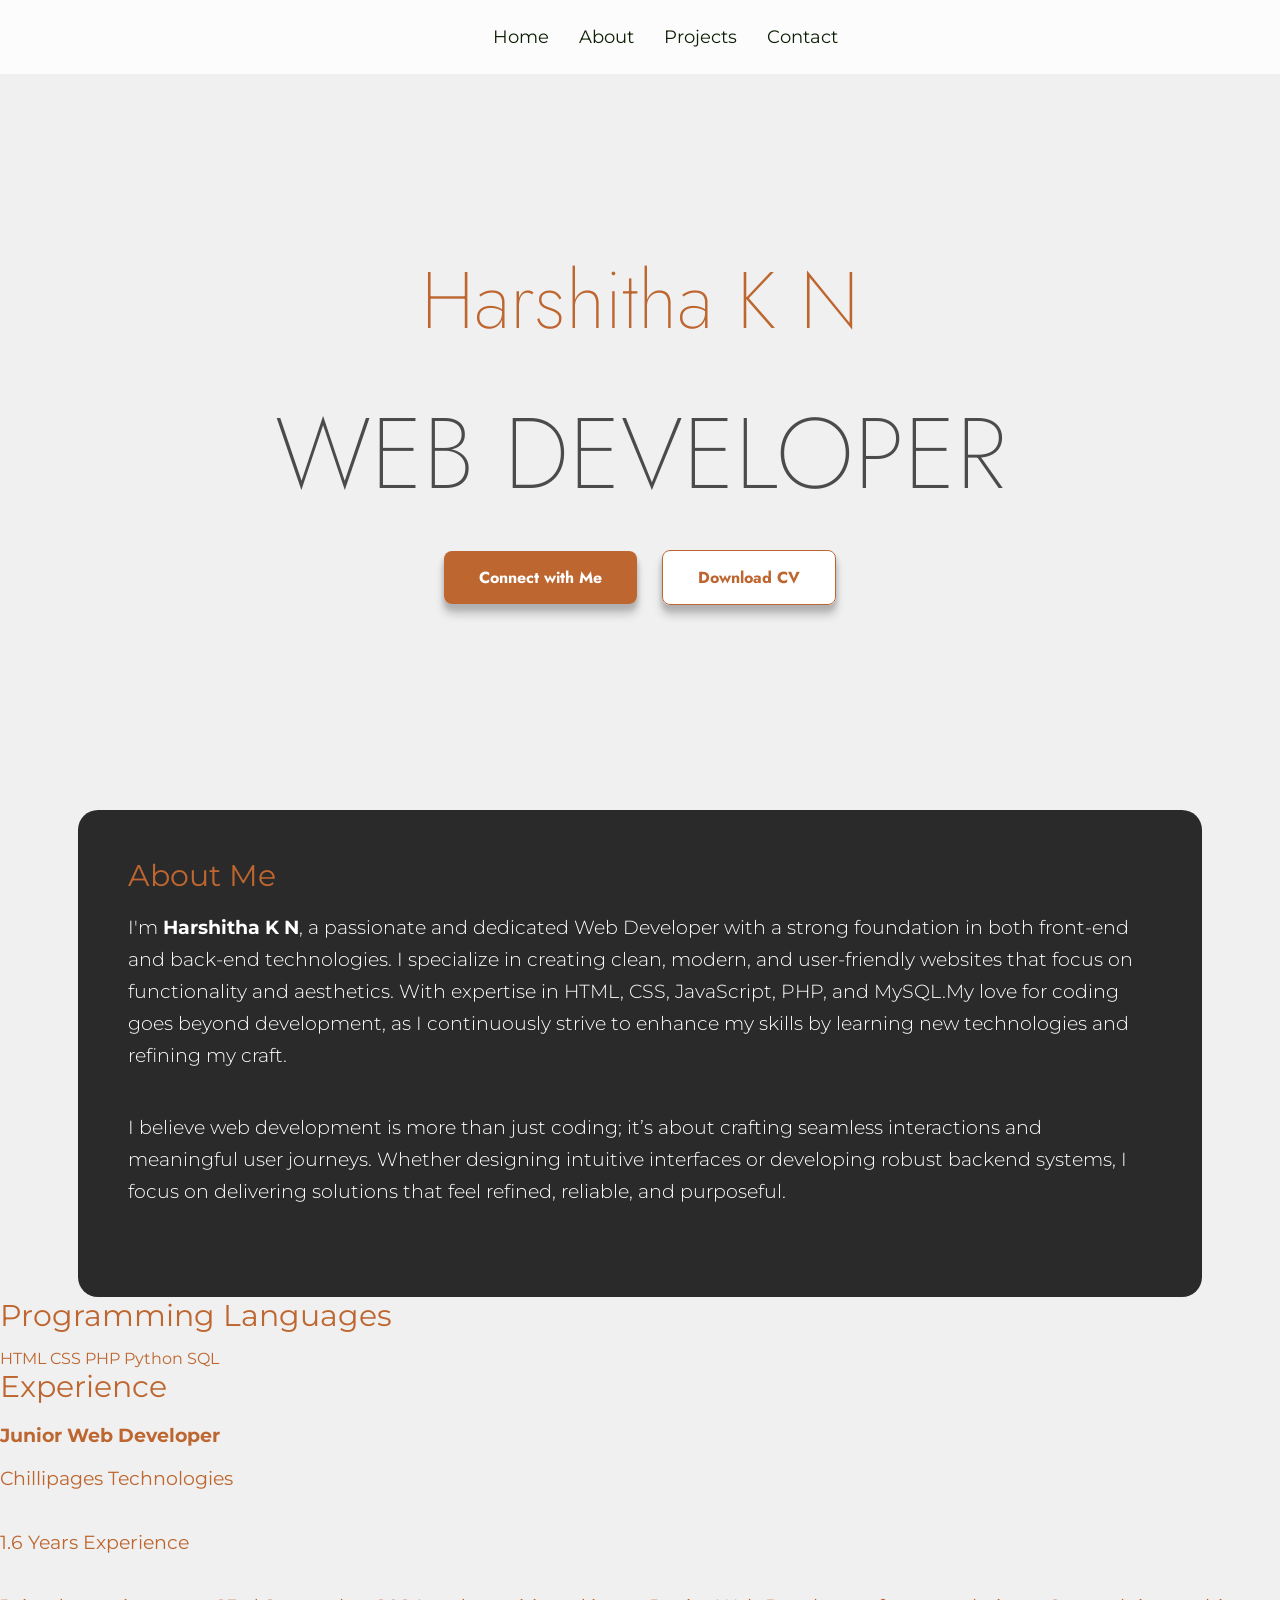
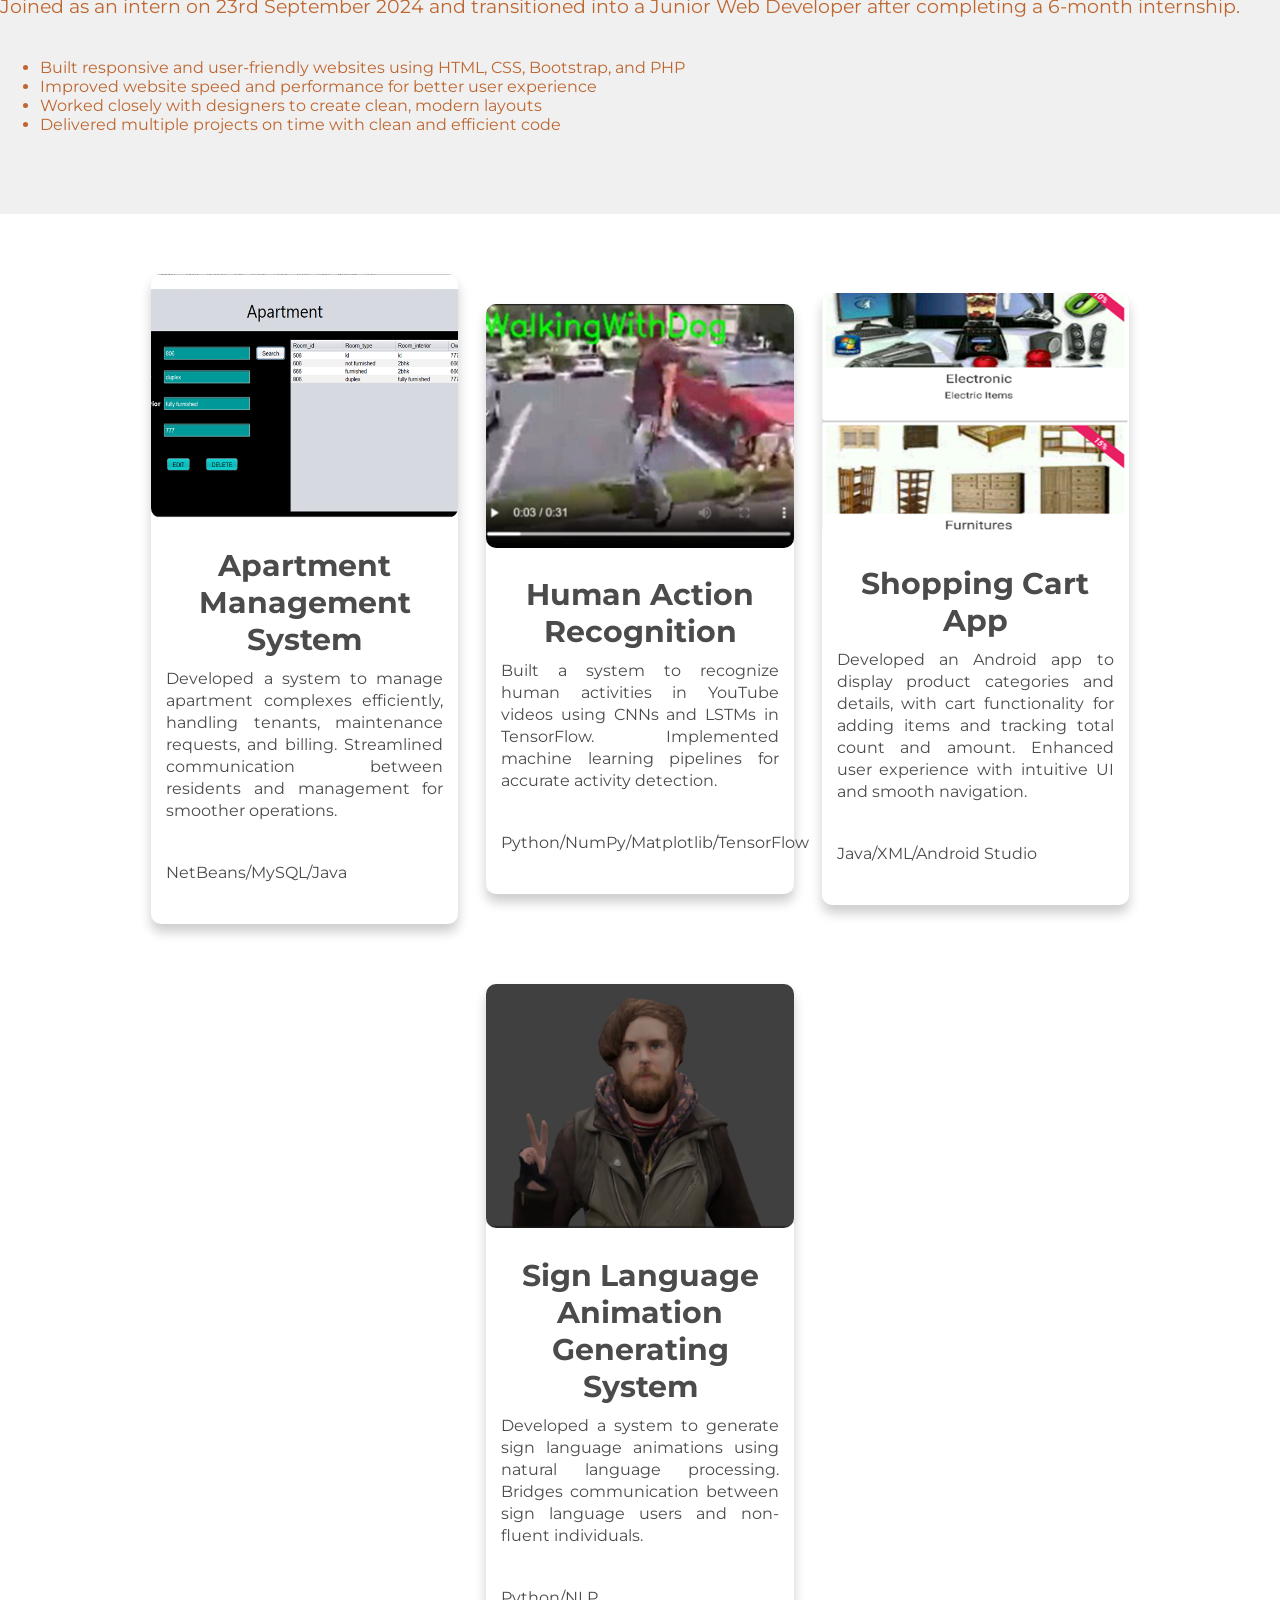
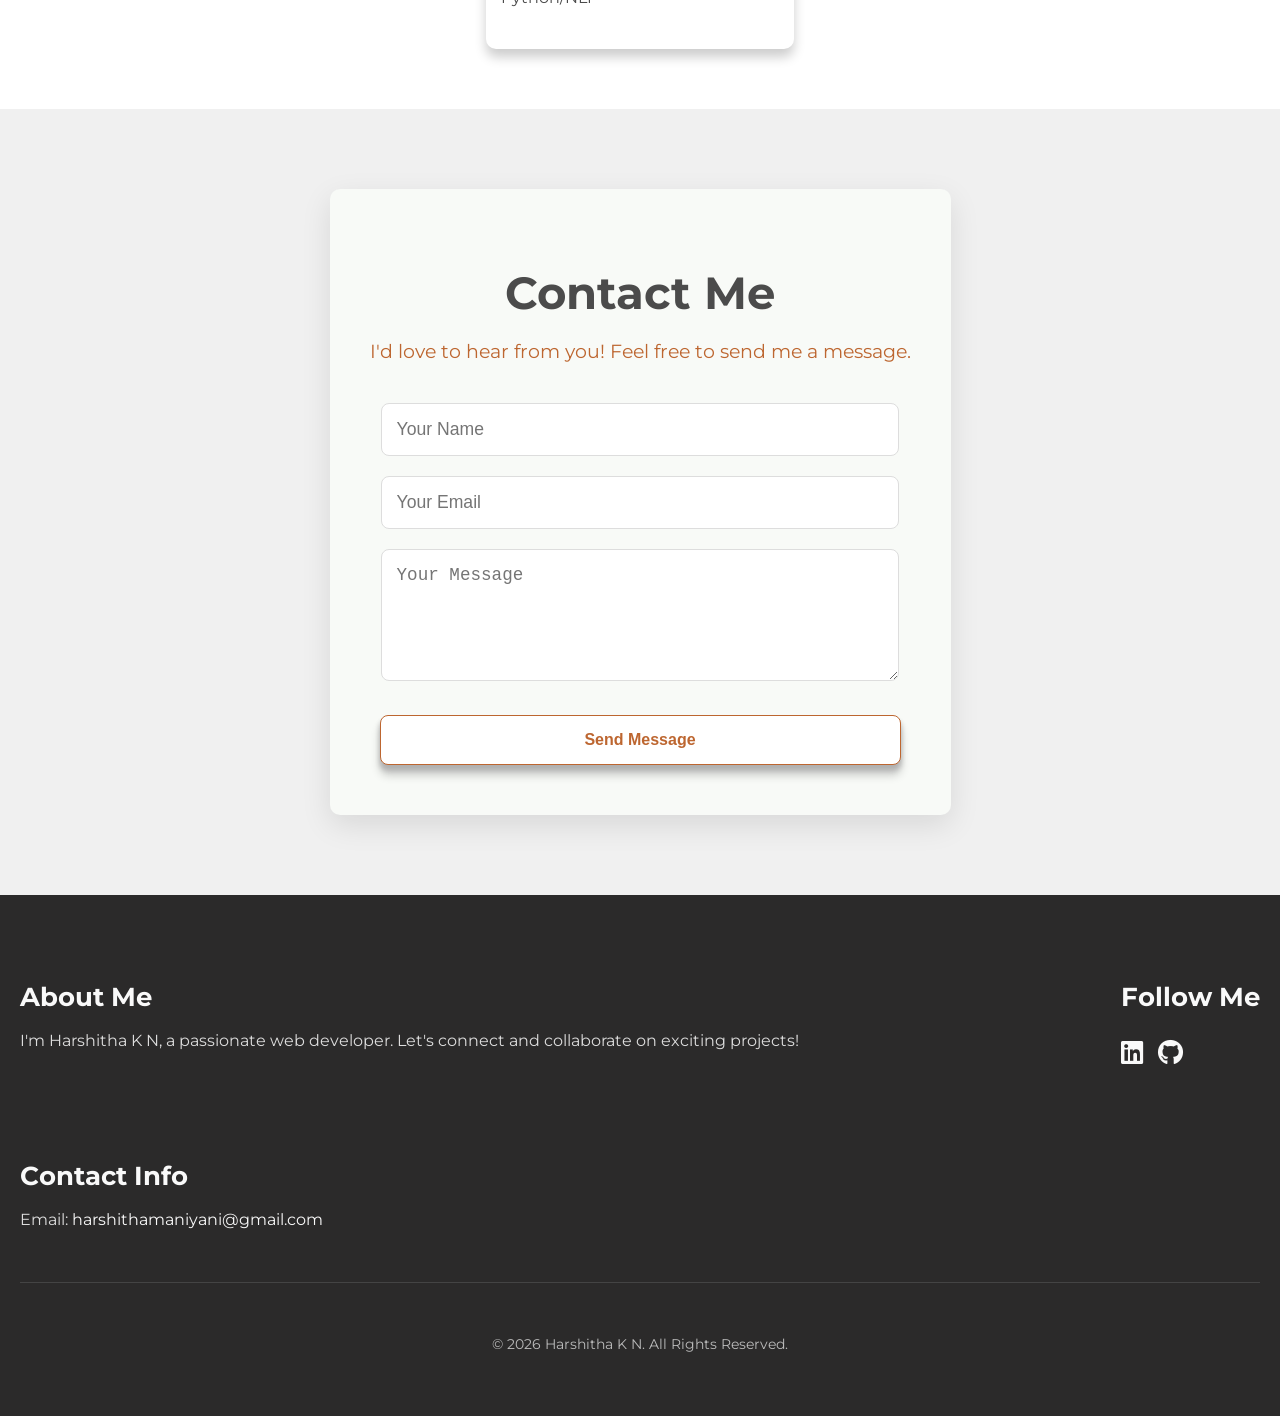
==== commit cde5604a: "Update index.html" ====
--- a/index.html
+++ b/index.html
@@ -58,6 +58,47 @@
         </div>
     </section>
 
+
+        <!-- SKILLS SECTION -->
+<section id="skills" class="skills-section">
+    <div class="skills-container">
+        <h2 class="title-three">Programming Languages</h2>
+
+        <div class="skills-list">
+            <span>HTML</span>
+            <span>CSS</span>
+            <span>PHP</span>
+            <span>Python</span>
+            <span>SQL</span>
+        </div>
+    </div>
+</section>
+
+
+<!-- EXPERIENCE SECTION -->
+<section id="experience" class="experience-section">
+    <div class="experience-container">
+        <h2 class="title-three">Experience</h2>
+
+        <div class="experience-card">
+            <h3>Junior Web Developer</h3>
+            <p class="company">Chillipages Technologies</p>
+            <p class="duration">1.6 Years Experience</p>
+
+            <p>
+                Joined as an intern on 23rd September 2024 and transitioned into a Junior Web Developer after completing a 6-month internship.
+            </p>
+
+            <ul>
+                <li>Built responsive and user-friendly websites using HTML, CSS, Bootstrap, and PHP</li>
+                <li>Improved website speed and performance for better user experience</li>
+                <li>Worked closely with designers to create clean, modern layouts</li>
+                <li>Delivered multiple projects on time with clean and efficient code</li>
+            </ul>
+        </div>
+    </div>
+</section>
+
     <section id="projects">
         <div class="projects-wrapper">
             <div class="project-card">
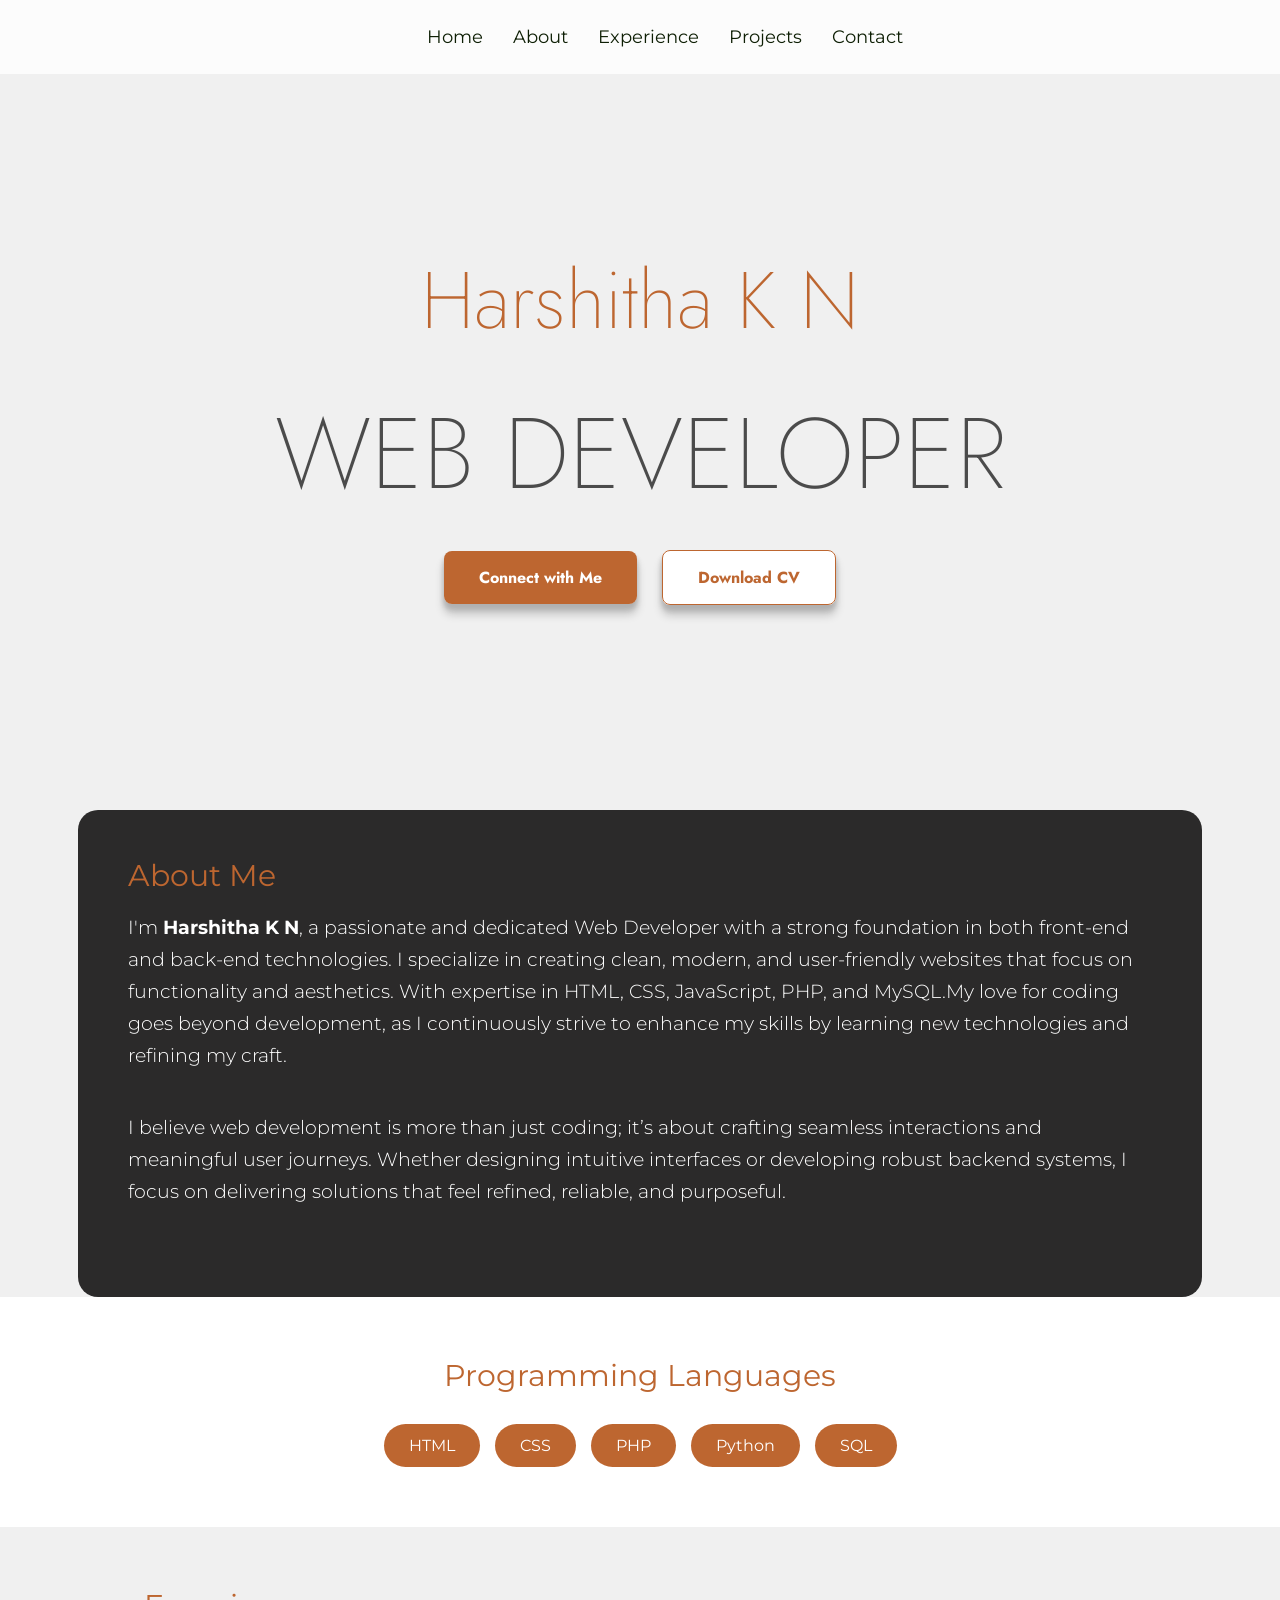
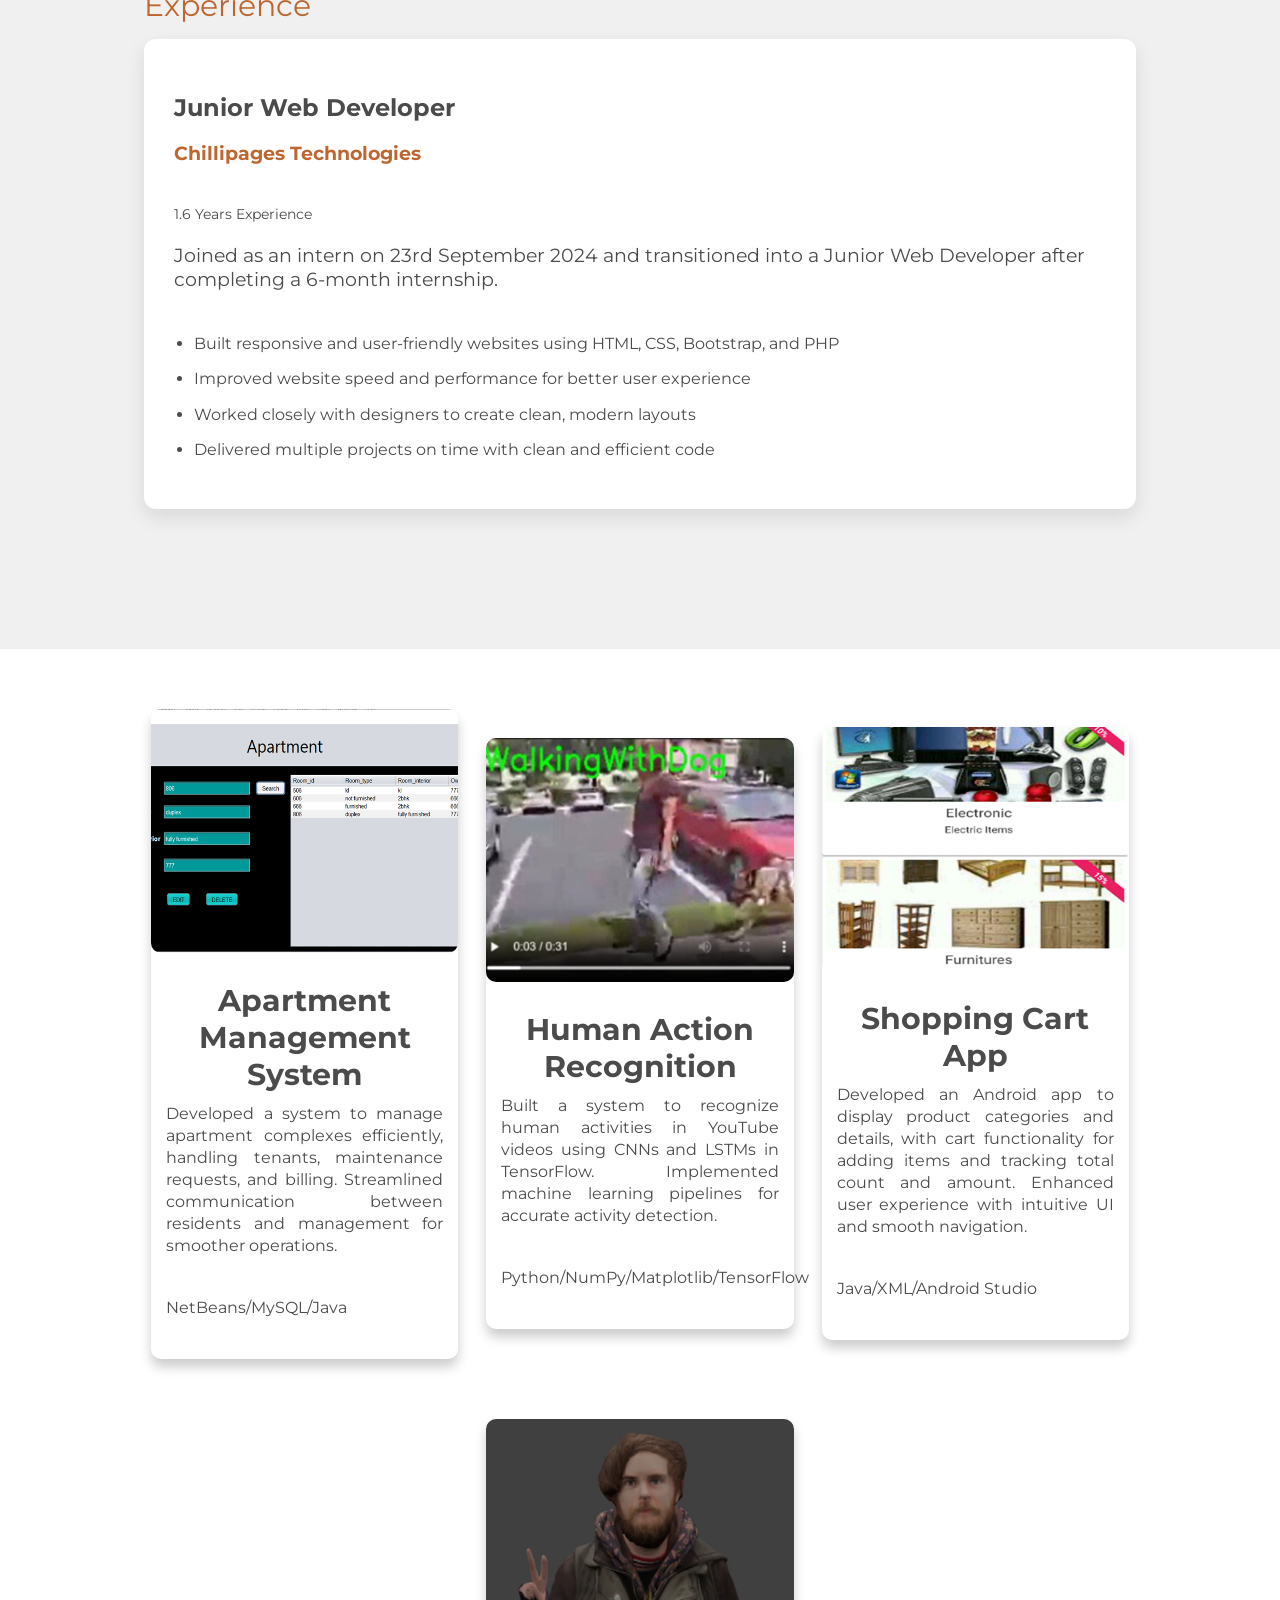
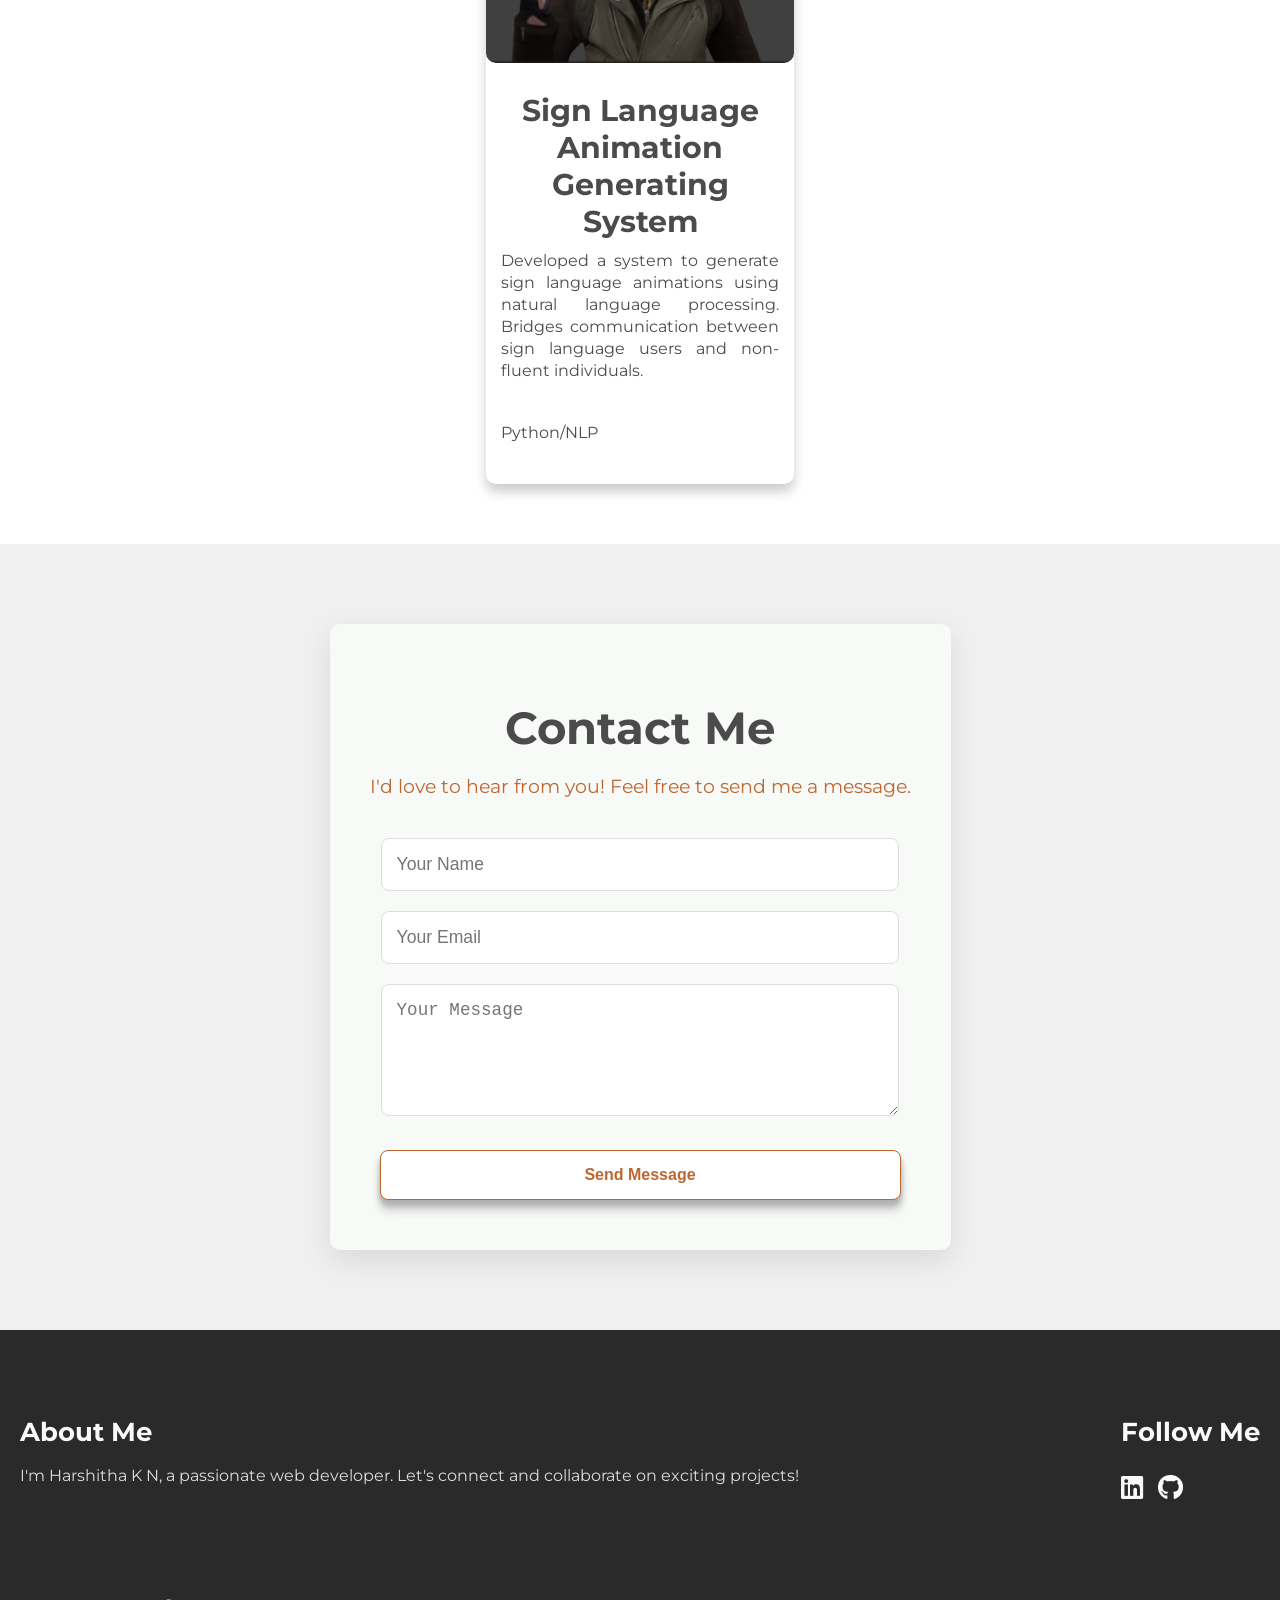
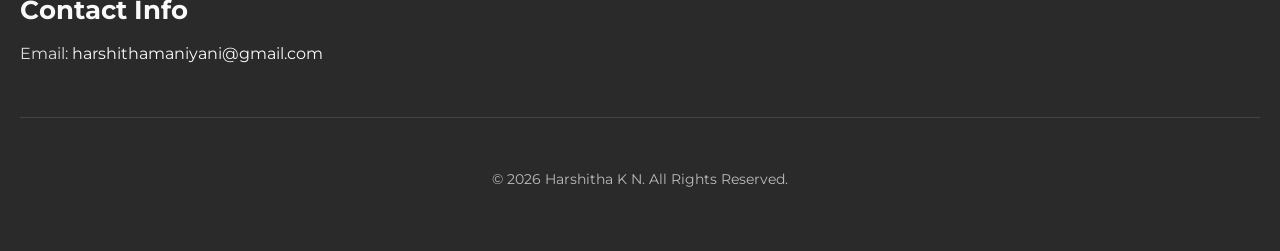
==== commit a61fbd9f: "Update index.html" ====
--- a/index.html
+++ b/index.html
@@ -20,6 +20,7 @@
     <ul class="nav-links">
         <li><a href="#home" aria-label="Home">Home</a></li>
         <li><a href="#about" aria-label="About">About</a></li>
+        <li><a href="#experience" aria-label="experience">Experience</a></li>
         <li><a href="#projects" aria-label="Projects">Projects</a></li>
         <li><a href="#contact" aria-label="Contact">Contact</a></li>
     </ul>
--- a/css/style.css
+++ b/css/style.css
@@ -455,6 +455,86 @@
 .btn-three:hover {
     background-color: var(--primary-color);
 }
+
+/* SKILLS SECTION */
+.skills-section {
+    padding: 60px 20px;
+    background-color: #ffffff;
+    text-align: center;
+}
+
+.skills-container {
+    width: 80%;
+    margin: auto;
+}
+
+.skills-list {
+    display: flex;
+    justify-content: center;
+    flex-wrap: wrap;
+    gap: 15px;
+    margin-top: 30px;
+}
+
+.skills-list span {
+    background-color: var(--primary-color);
+    color: #fff;
+    padding: 12px 25px;
+    border-radius: 30px;
+    font-size: 16px;
+    transition: 0.3s;
+    cursor: default;
+}
+
+.skills-list span:hover {
+    background-color: var(--secondary-color);
+}
+
+
+/* EXPERIENCE SECTION */
+.experience-section {
+    padding: 60px 20px;
+    background-color: rgb(240, 240, 240);
+}
+
+.experience-container {
+    width: 80%;
+    margin: auto;
+}
+
+.experience-card {
+    background-color: #fff;
+    padding: 30px;
+    border-radius: 12px;
+    box-shadow: 0 8px 20px rgba(0, 0, 0, 0.1);
+    color: var(--secondary-color);
+}
+
+.experience-card h3 {
+    margin-bottom: 5px;
+    font-size: 24px;
+}
+
+.company {
+    font-weight: bold;
+    color: var(--primary-color);
+}
+
+.duration {
+    font-size: 14px;
+    margin-bottom: 15px;
+}
+
+.experience-card ul {
+    margin-top: 15px;
+    padding-left: 20px;
+}
+
+.experience-card ul li {
+    margin-bottom: 10px;
+    line-height: 1.6;
+}
+
 
 /* Responsive Design */
 @media (max-width: 768px) {
